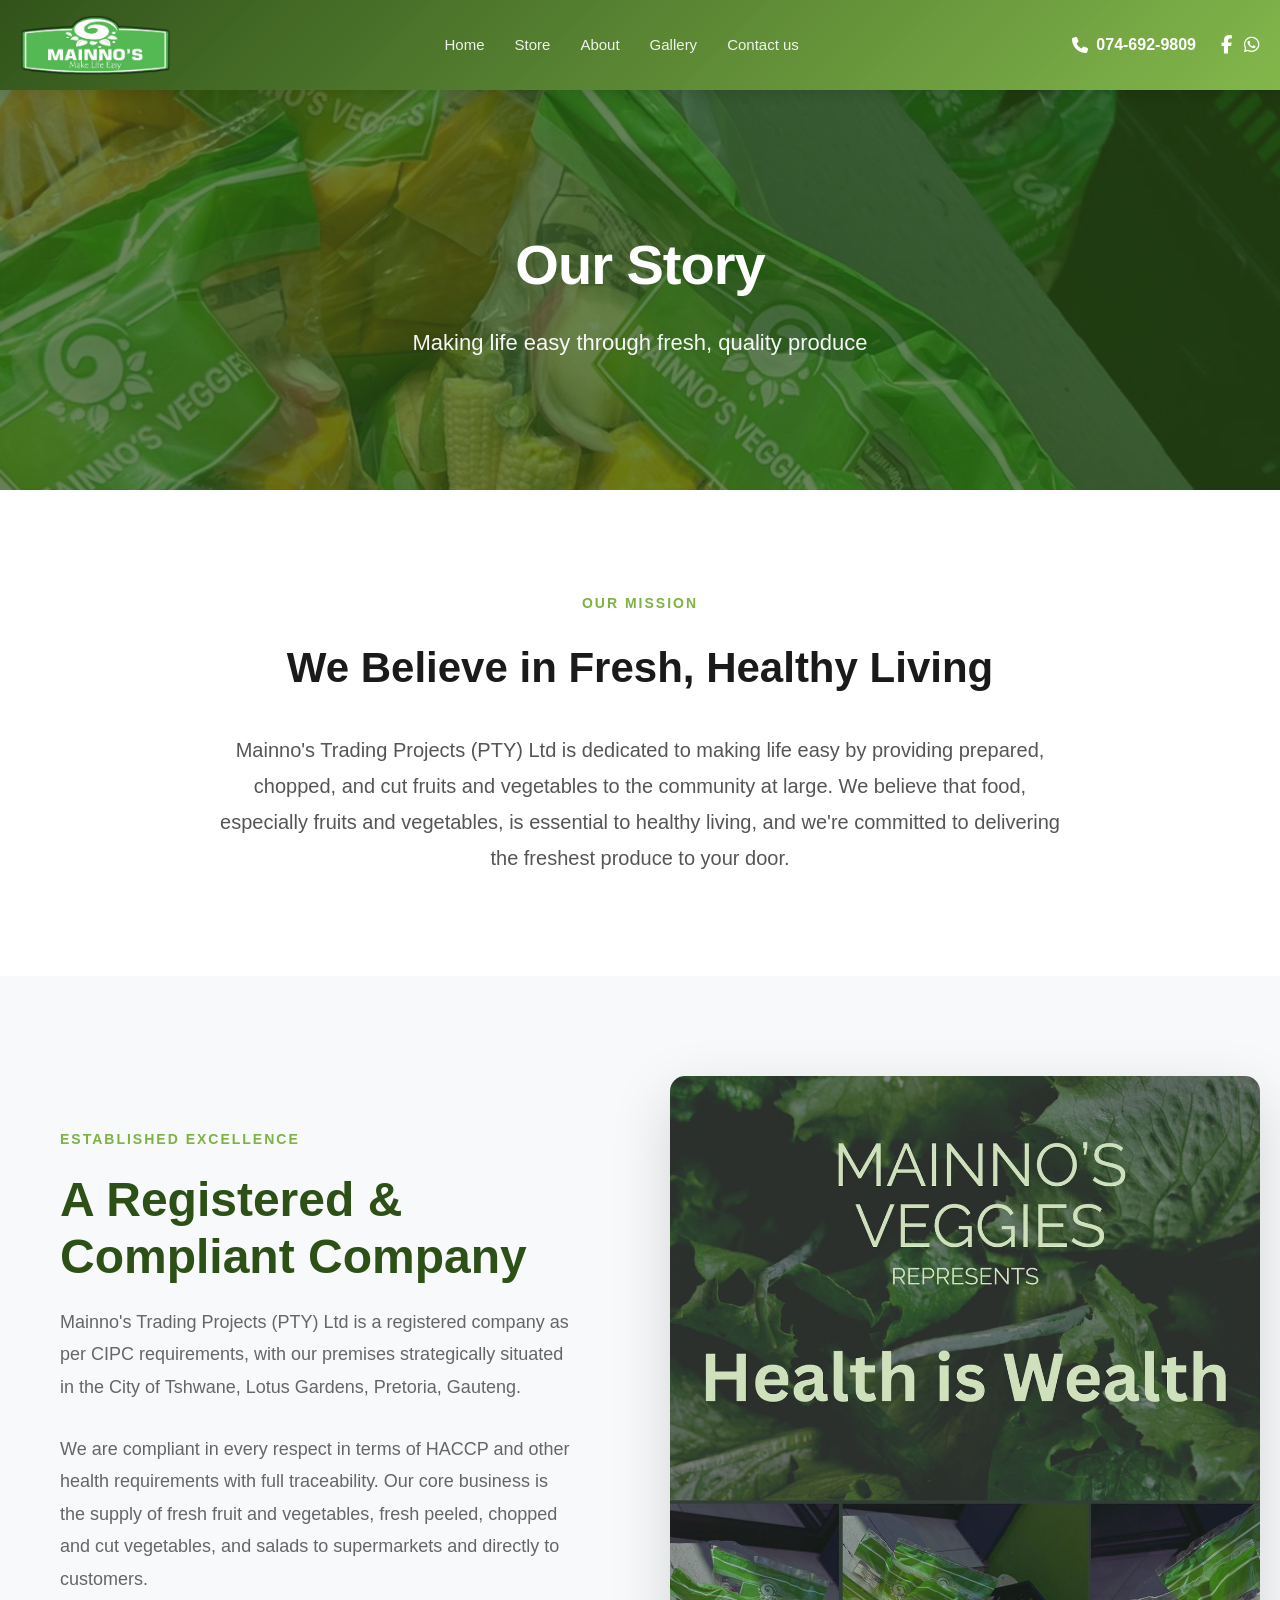
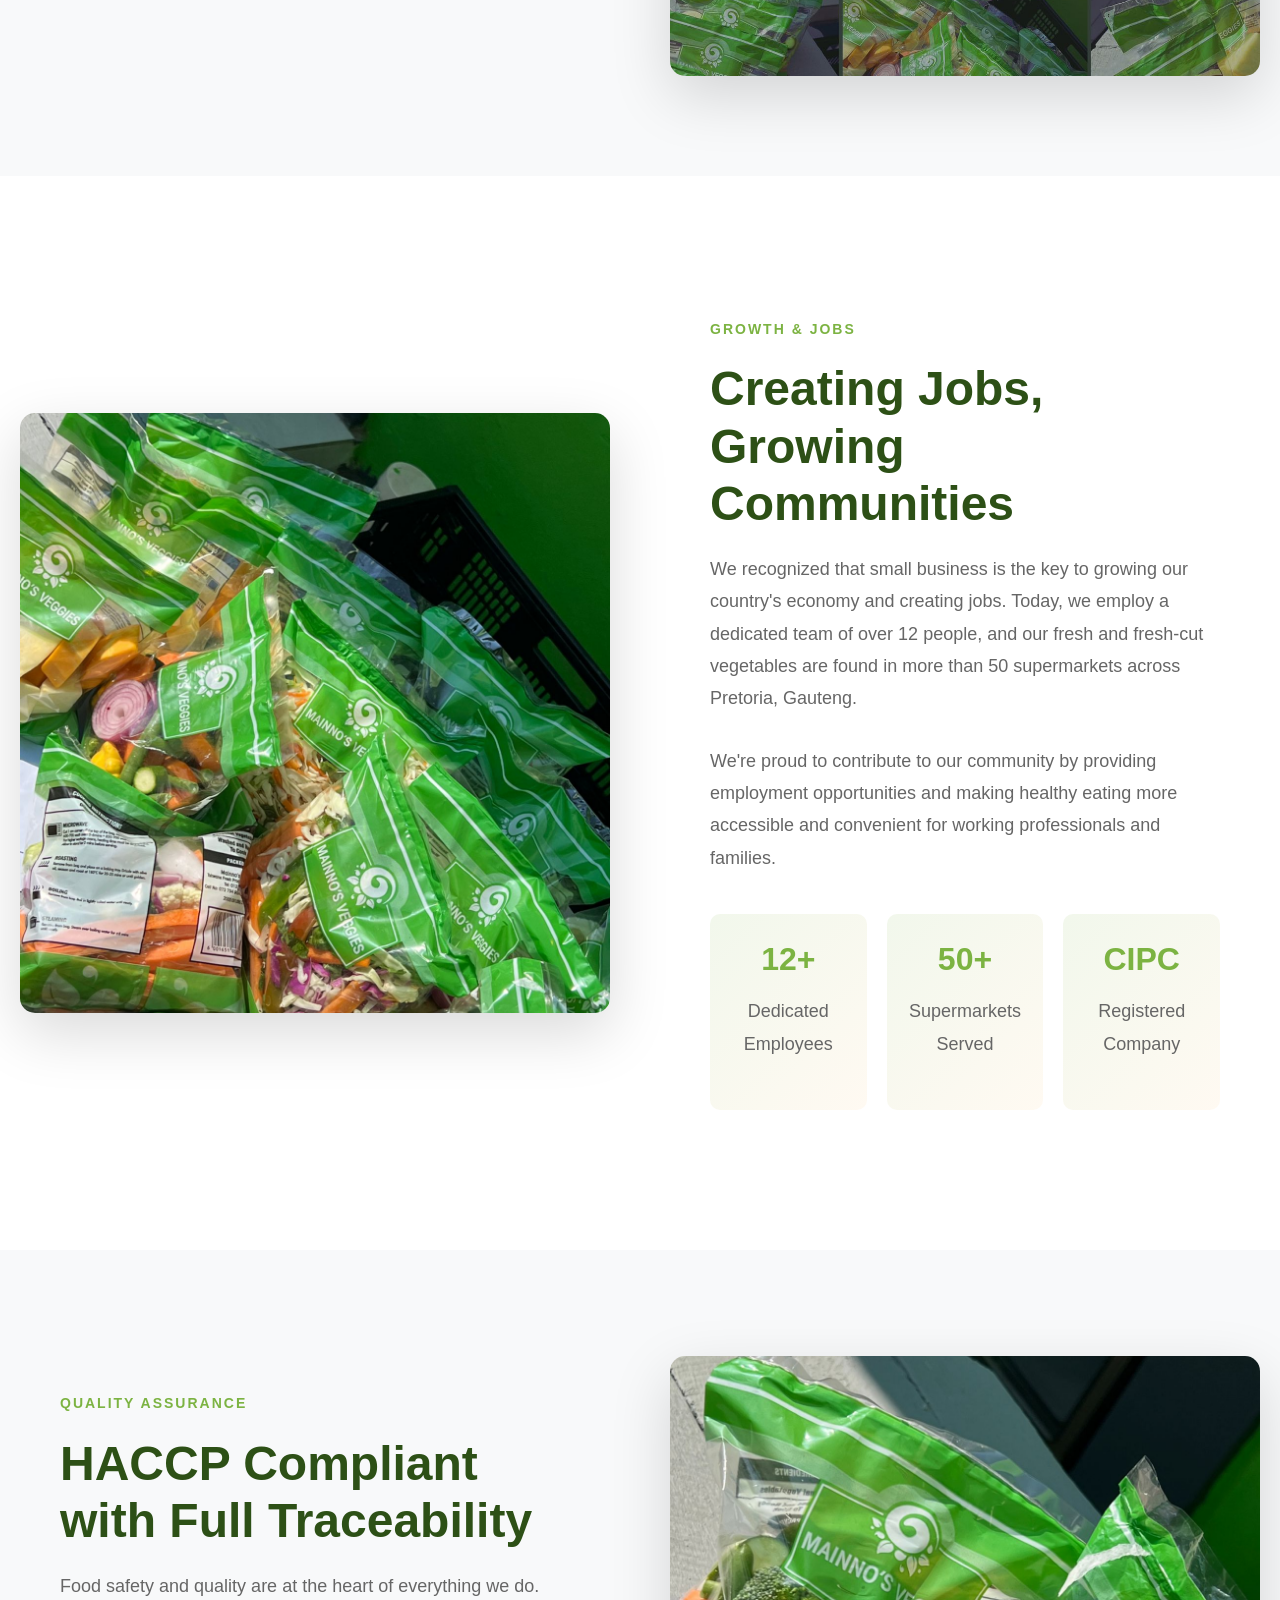
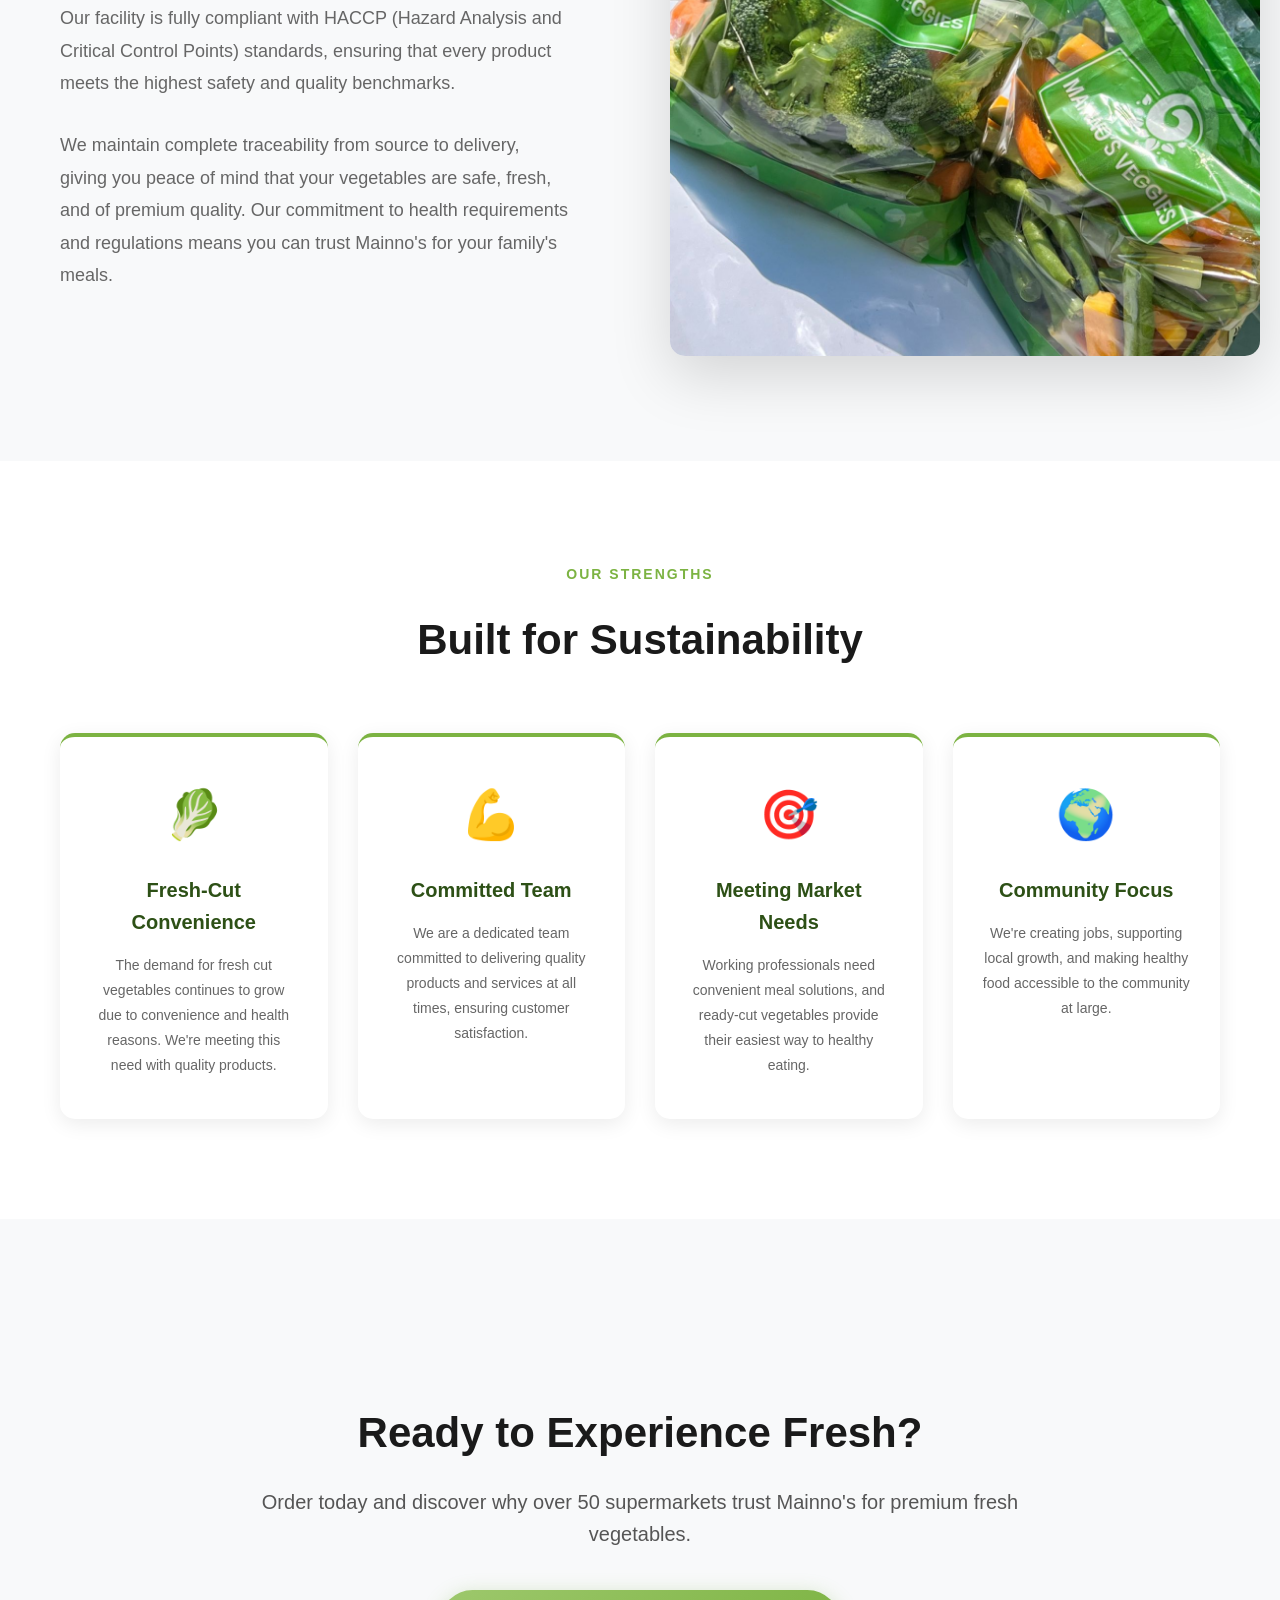
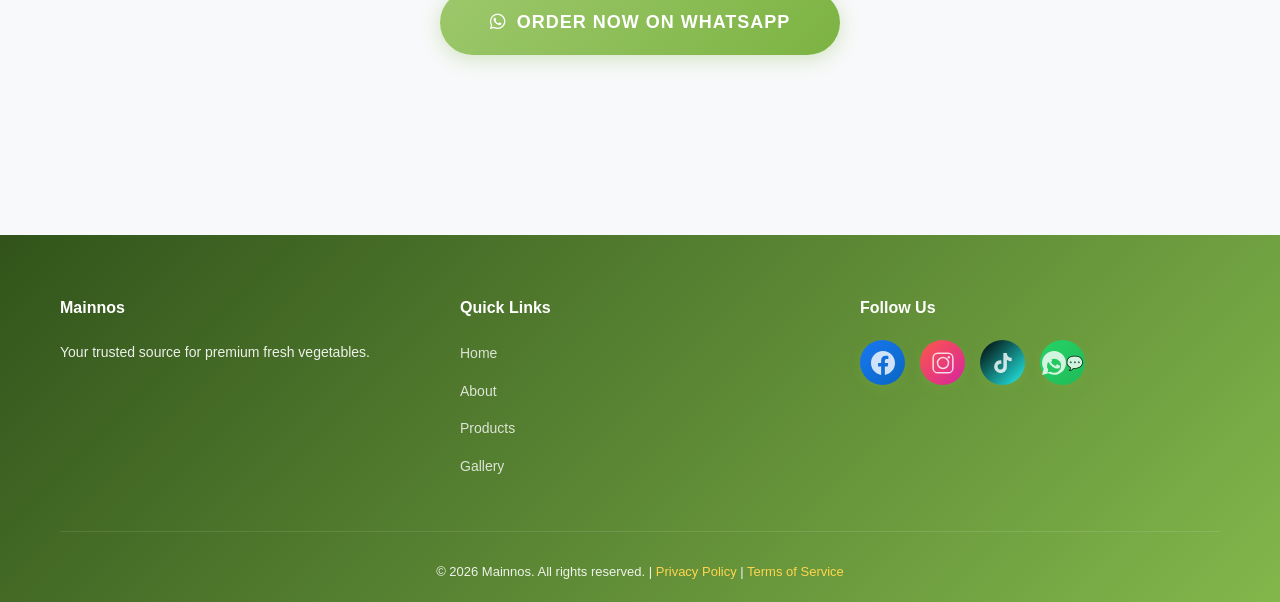
==== about.html @ 35d198d5 "Changes made structure" ====
<!DOCTYPE html>
<html lang="en">
<head>
    <meta charset="UTF-8">
    <meta name="viewport" content="width=device-width, initial-scale=1.0">
    <title>About Us - Mainnos</title>
    <link rel="stylesheet" href="https://cdnjs.cloudflare.com/ajax/libs/font-awesome/6.5.1/css/all.min.css" integrity="sha512-DTOQO9RWCH3H0DmF6vnEb3nrFvNY9x2gF0QAsSxZJzDaRXll3PJLAkzLFtXohg2TN5T07z5BvIQnQTTQwccA==" crossorigin="anonymous" referrerpolicy="no-referrer" />
    <link rel="stylesheet" href="css/styles.css">
</head>
<body>
    <!-- Navigation -->
    <nav class="navbar">
        <div class="nav-container">
            <div class="logo">
                <img src="Images/logo.png" alt="Mainnos Logo" class="logo-img">
            </div>
            <ul class="nav-links">
                <li><a href="index.html">Home</a></li>
                <li><a href="products.html">Store</a></li>
                <li><a href="about.html" class="active">About</a></li>
                <li><a href="gallery.html">Gallery</a></li>
                <li><a href="index.html#contact">Contact us</a></li>
            </ul>
            <div class="nav-right">
                <a href="tel:+27676912886" class="nav-phone"><i class="fas fa-phone"></i> 074-692-9809</a>
                <div class="nav-social">
                    <a href="https://www.facebook.com/share/1B1vnDeU1z/?mibextid=wwXIfr" target="_blank" class="nav-social-icon"><i class="fab fa-facebook-f"></i></a>
                    <a href="https://wa.me/27676912886" target="_blank" class="nav-social-icon"><i class="fab fa-whatsapp"></i></a>
                </div>
            </div>
            <div class="hamburger">
                <span></span>
                <span></span>
                <span></span>
            </div>
        </div>
    </nav>

    <!-- Page Hero -->
    <section class="page-hero" style="background-image: url('Images/Mixed Vegetables.jpeg');">
        <div class="page-hero-content">
            <h1>Our Story</h1>
            <p class="page-hero-subtitle">Making life easy through fresh, quality produce</p>
        </div>
    </section>

    <!-- Our Mission -->
    <section class="content-section">
        <div class="container" style="max-width: 900px; text-align: center;">
            <span class="content-label">OUR MISSION</span>
            <h2 style="font-size: 42px; margin-bottom: 30px;">We Believe in Fresh, Healthy Living</h2>
            <p style="font-size: 20px; line-height: 1.8; color: #555;">Mainno's Trading Projects (PTY) Ltd is dedicated to making life easy by providing prepared, chopped, and cut fruits and vegetables to the community at large. We believe that food, especially fruits and vegetables, is essential to healthy living, and we're committed to delivering the freshest produce to your door.</p>
        </div>
    </section>

    <!-- Company Background -->
    <section class="content-section alt-bg">
        <div class="content-section-split">
            <div class="content-text">
                <span class="content-label">ESTABLISHED EXCELLENCE</span>
                <h2>A Registered & Compliant Company</h2>
                <p>Mainno's Trading Projects (PTY) Ltd is a registered company as per CIPC requirements, with our premises strategically situated in the City of Tshwane, Lotus Gardens, Pretoria, Gauteng.</p>
                <p>We are compliant in every respect in terms of HACCP and other health requirements with full traceability. Our core business is the supply of fresh fruit and vegetables, fresh peeled, chopped and cut vegetables, and salads to supermarkets and directly to customers.</p>
            </div>
            <div class="content-image">
                <img src="Images/Hero .jpeg" alt="Mainnos Facility" />
            </div>
        </div>
    </section>

    <!-- Our Growth -->
    <section class="content-section">
        <div class="content-section-split reverse">
            <div class="content-text">
                <span class="content-label">GROWTH & JOBS</span>
                <h2>Creating Jobs, Growing Communities</h2>
                <p>We recognized that small business is the key to growing our country's economy and creating jobs. Today, we employ a dedicated team of over 12 people, and our fresh and fresh-cut vegetables are found in more than 50 supermarkets across Pretoria, Gauteng.</p>
                <p>We're proud to contribute to our community by providing employment opportunities and making healthy eating more accessible and convenient for working professionals and families.</p>
                <div class="about-stats" style="display: grid; grid-template-columns: repeat(3, 1fr); gap: 20px; margin-top: 40px;">
                    <div class="stat">
                        <h4>12+</h4>
                        <p>Dedicated Employees</p>
                    </div>
                    <div class="stat">
                        <h4>50+</h4>
                        <p>Supermarkets Served</p>
                    </div>
                    <div class="stat">
                        <h4>CIPC</h4>
                        <p>Registered Company</p>
                    </div>
                </div>
            </div>
            <div class="content-image">
                <img src="Images/Mainno's Veggies.jpeg" alt="Mainnos Team" />
            </div>
        </div>
    </section>

    <!-- Quality & Traceability -->
    <section class="content-section alt-bg">
        <div class="content-section-split">
            <div class="content-text">
                <span class="content-label">QUALITY ASSURANCE</span>
                <h2>HACCP Compliant with Full Traceability</h2>
                <p>Food safety and quality are at the heart of everything we do. Our facility is fully compliant with HACCP (Hazard Analysis and Critical Control Points) standards, ensuring that every product meets the highest safety and quality benchmarks.</p>
                <p>We maintain complete traceability from source to delivery, giving you peace of mind that your vegetables are safe, fresh, and of premium quality. Our commitment to health requirements and regulations means you can trust Mainno's for your family's meals.</p>
            </div>
            <div class="content-image">
                <img src="Images/Fresh Veg.jpeg" alt="Quality Control" />
            </div>
        </div>
    </section>

    <!-- Sustainability & Strengths -->
    <section class="content-section">
        <div class="container" style="max-width: 1200px;">
            <div style="text-align: center; margin-bottom: 60px;">
                <span class="content-label">OUR STRENGTHS</span>
                <h2 style="font-size: 42px;">Built for Sustainability</h2>
            </div>
            <div class="features-grid">
                <div class="feature-card">
                    <div class="feature-icon">🥬</div>
                    <h3>Fresh-Cut Convenience</h3>
                    <p>The demand for fresh cut vegetables continues to grow due to convenience and health reasons. We're meeting this need with quality products.</p>
                </div>
                <div class="feature-card">
                    <div class="feature-icon">💪</div>
                    <h3>Committed Team</h3>
                    <p>We are a dedicated team committed to delivering quality products and services at all times, ensuring customer satisfaction.</p>
                </div>
                <div class="feature-card">
                    <div class="feature-icon">🎯</div>
                    <h3>Meeting Market Needs</h3>
                    <p>Working professionals need convenient meal solutions, and ready-cut vegetables provide their easiest way to healthy eating.</p>
                </div>
                <div class="feature-card">
                    <div class="feature-icon">🌍</div>
                    <h3>Community Focus</h3>
                    <p>We're creating jobs, supporting local growth, and making healthy food accessible to the community at large.</p>
                </div>
            </div>
        </div>
    </section>

    <!-- Call to Action -->
    <section class="content-section alt-bg">
        <div class="container" style="max-width: 800px; text-align: center; padding: 80px 20px;">
            <h2 style="font-size: 42px; margin-bottom: 20px;">Ready to Experience Fresh?</h2>
            <p style="font-size: 20px; color: #555; margin-bottom: 40px;">Order today and discover why over 50 supermarkets trust Mainno's for premium fresh vegetables.</p>
            <a href="https://wa.me/27676912886?text=Hi%20Mainnos%2C%20I%20would%20like%20to%20place%20an%20order." target="_blank" class="content-cta" style="font-size: 18px; padding: 18px 50px;">
                <i class="fab fa-whatsapp"></i> Order Now on WhatsApp
            </a>
        </div>
    </section>

    <!-- Footer -->
    <footer class="footer">
        <div class="container">
            <div class="footer-content">
                <div class="footer-section">
                    <h4>Mainnos</h4>
                    <p>Your trusted source for premium fresh vegetables.</p>
                </div>
                <div class="footer-section">
                    <h4>Quick Links</h4>
                    <ul>
                        <li><a href="index.html">Home</a></li>
                        <li><a href="about.html">About</a></li>
                        <li><a href="products.html">Products</a></li>
                        <li><a href="gallery.html">Gallery</a></li>
                    </ul>
                </div>
                <div class="footer-section">
                    <h4>Follow Us</h4>
                    <div class="social-links">
                        <a href="https://www.facebook.com/share/1B1vnDeU1z/?mibextid=wwXIfr" target="_blank" class="social-icon facebook-icon" title="Facebook">
                            <svg viewBox="0 0 24 24" fill="currentColor" xmlns="http://www.w3.org/2000/svg">
                                <path d="M24 12.073c0-6.627-5.373-12-12-12s-12 5.373-12 12c0 5.99 4.388 10.954 10.125 11.854v-8.385H7.078v-3.47h3.047V9.43c0-3.007 1.792-4.669 4.533-4.669 1.312 0 2.686.235 2.686.235v2.953H15.83c-1.491 0-1.956.925-1.956 1.874v2.25h3.328l-.532 3.47h-2.796v8.385C19.612 23.027 24 18.062 24 12.073z"/>
                            </svg>
                        </a>
                        <a href="https://www.instagram.com/mainnosveg?igsh=MXU0N2Q3aWkzaGhnNQ%3D%3D&utm_source=qr" target="_blank" class="social-icon instagram-icon" title="Instagram">
                            <svg viewBox="0 0 24 24" fill="currentColor" xmlns="http://www.w3.org/2000/svg">
                                <rect x="2.15" y="2.15" width="19.7" height="19.7" rx="4.7" ry="4.7" fill="none" stroke="currentColor" stroke-width="1.5"/>
                                <circle cx="12" cy="12" r="5.5" fill="none" stroke="currentColor" stroke-width="1.5"/>
                                <circle cx="17.8" cy="6.2" r="1.2" fill="currentColor"/>
                            </svg>
                        </a>
                        <a href="https://www.tiktok.com/@mainnosveggies?_r=1&_t=ZS-94Lwct6PF6W" target="_blank" class="social-icon tiktok-icon" title="TikTok">
                            <svg viewBox="0 0 24 24" fill="currentColor" xmlns="http://www.w3.org/2000/svg">
                                <path d="M19.59 6.69a4.83 4.83 0 0 1-3.77-4.25V2h-3.45v13.67a2.89 2.89 0 0 1-5.2 1.74 2.89 2.89 0 0 1 2.31-4.64 2.93 2.93 0 0 1 .88.13V9.4a6.84 6.84 0 0 0-1-.05A6.33 6.33 0 0 0 5 20.1a6.34 6.34 0 0 0 10.86-4.43v-7a8.16 8.16 0 0 0 4.77 1.52v-3.4a4.85 4.85 0 0 1-1-.1z"/>
                            </svg>
                        </a>
                        <a href="https://wa.me/27676912886" target="_blank" class="social-icon whatsapp-icon" title="WhatsApp">
                            <svg viewBox="0 0 24 24" fill="currentColor" xmlns="http://www.w3.org/2000/svg">
                                <path d="M17.472 14.382c-.297-.149-1.758-.867-2.03-.967-.273-.099-.471-.148-.67.15-.197.297-.767.966-.94 1.164-.173.199-.347.223-.644.075-.297-.15-1.255-.463-2.39-1.475-.883-.788-1.48-1.761-1.653-2.059-.173-.297-.018-.458.13-.606.134-.133.298-.347.446-.52.149-.174.198-.298.298-.497.099-.198.05-.371-.025-.52-.075-.149-.669-1.612-.916-2.207-.242-.579-.487-.5-.67-.51-.173-.008-.371-.01-.57-.01-.198 0-.52.074-.792.372-.272.297-1.04 1.016-1.04 2.479 0 1.462 1.065 2.875 1.213 3.074.149.198 2.096 3.2 5.076 4.487.709.306 1.262.489 1.694.625.712.227 1.36.195 1.871.118.571-.085 1.758-.719 2.006-1.413.248-.694.248-1.289.173-1.413-.074-.124-.272-.198-.57-.347m-5.421 7.403h-.004a7.03 7.03 0 0 1-3.582-.978l-.257-.153-2.654.694.708-2.588-.168-.267a7.033 7.033 0 1 1 5.957 3.293M20.52 3.449C18.24 1.245 15.24 0 12.045 0 5.463 0 .104 5.334.101 11.893c0 2.096.549 4.14 1.595 5.945L0 24l6.335-1.652a12.062 12.062 0 0 0 5.703 1.448h.005c6.58 0 11.94-5.334 11.943-11.893 0-3.176-1.238-6.165-3.466-8.454"/>
                            </svg>
                        </a>
                    </div>
                </div>
            </div>
            <div class="footer-bottom">
                <p>&copy; 2026 Mainnos. All rights reserved. | <a href="#">Privacy Policy</a> | <a href="#">Terms of Service</a></p>
            </div>
        </div>
    </footer>

    <script src="js/script.js"></script>
</body>
</html>
---- css/styles.css ----
/* ==================== General Styles ==================== */
* {
    margin: 0;
    padding: 0;
    box-sizing: border-box;
}

:root {
    --primary-color: #2d5016;
    --secondary-color: #7cb342;
    --accent-color: #ff9800;
    --light-bg: #f5f9f0;
    --dark-text: #1a1a1a;
    --light-text: #666;
    --border-color: #e0e0e0;
    --success-color: #4caf50;
    --transition: all 0.3s ease;
}

html {
    scroll-behavior: smooth;
    -webkit-text-size-adjust: 100%;
    -ms-text-size-adjust: 100%;
}

/* Improve scrolling performance on mobile */
* {
    -webkit-overflow-scrolling: touch;
}

body {
    font-family: 'Segoe UI', Tahoma, Geneva, Verdana, sans-serif;
    color: var(--dark-text);
    line-height: 1.6;
    background-color: #ffffff;
    overflow-x: hidden;
    -webkit-font-smoothing: antialiased;
    -moz-osx-font-smoothing: grayscale;
}

/* Better touch targets for mobile */
a, button, input, select, textarea {
    -webkit-tap-highlight-color: rgba(124, 179, 66, 0.2);
}

/* Ensure images are responsive */
img {
    max-width: 100%;
    height: auto;
    display: block;
}

/* Prevent horizontal scroll on mobile */
html, body {
    max-width: 100%;
    overflow-x: hidden;
}

.container {
    max-width: 1200px;
    margin: 0 auto;
    padding: 0 20px;
}

/* ==================== Navigation ==================== */
.navbar {
    background: linear-gradient(135deg, rgba(45, 80, 22, 0.98) 0%, rgba(124, 179, 66, 0.95) 100%);
    padding: 15px 0;
    position: sticky;
    top: 0;
    z-index: 1000;
    box-shadow: 0 4px 12px rgba(0, 0, 0, 0.1);
    -webkit-backdrop-filter: blur(10px);
    backdrop-filter: blur(10px);
}

@media (max-width: 768px) {
    .navbar {
        padding: 10px 0;
    }
}

.nav-container {
    max-width: 1400px;
    margin: 0 auto;
    padding: 0 20px;
    display: flex;
    justify-content: space-between;
    align-items: center;
}

.nav-right {
    display: flex;
    align-items: center;
    gap: 25px;
}

.nav-phone {
    color: white;
    text-decoration: none;
    font-size: 16px;
    font-weight: 600;
    display: flex;
    align-items: center;
    gap: 8px;
    transition: var(--transition);
}

.nav-phone:hover {
    color: #ffd54f;
}

.nav-social {
    display: flex;
    gap: 12px;
}

.nav-social-icon {
    color: white;
    font-size: 18px;
    transition: var(--transition);
    text-decoration: none;
}

.nav-social-icon:hover {
    color: #ffd54f;
    transform: translateY(-2px);
}

.logo {
    display: flex;
    flex-direction: column;
    align-items: flex-start;
}

.logo-img {
    height: 60px;
    width: auto;
    object-fit: contain;
    transition: var(--transition);
}

.logo-img:hover {
    transform: scale(1.05);
}

.logo h1 {
    color: #ffffff;
    font-size: 28px;
    font-weight: 700;
    letter-spacing: -1px;
}

.tagline {
    color: rgba(255, 255, 255, 0.9);
    font-size: 12px;
    font-weight: 500;
    letter-spacing: 1px;
    margin-top: 2px;
}

.nav-links {
    display: flex;
    list-style: none;
    gap: 30px;
    align-items: center;
}

.nav-links a {
    color: rgba(255, 255, 255, 0.9);
    text-decoration: none;
    font-weight: 500;
    font-size: 15px;
    position: relative;
    transition: var(--transition);
}

.nav-links a::after {
    content: '';
    position: absolute;
    width: 0;
    height: 2px;
    bottom: -5px;
    left: 0;
    background-color: #ffd54f;
    transition: var(--transition);
}

.nav-links a:hover::after,
.nav-links a.active::after {
    width: 100%;
}

.nav-links a:hover {
    color: #ffffff;
}

.hamburger {
    display: none;
    flex-direction: column;
    cursor: pointer;
}

.hamburger span {
    width: 25px;
    height: 3px;
    background-color: white;
    margin: 5px 0;
    transition: var(--transition);
    border-radius: 2px;
}

/* Hamburger active states */
.hamburger.active span:nth-child(1) {
    transform: rotate(-45deg) translate(-5px, 6px);
}

.hamburger.active span:nth-child(2) {
    opacity: 0;
}

.hamburger.active span:nth-child(3) {
    transform: rotate(45deg) translate(-5px, -6px);
}

/* ==================== Hero Section ==================== */
.hero {
    min-height: 700px;
    background-size: cover !important;
    background-position: center !important;
    background-repeat: no-repeat !important;
    background-attachment: scroll;
    display: flex;
    align-items: center;
    justify-content: center;
    position: relative;
    overflow: hidden;
    color: white;
    text-align: center;
    width: 100%;
}

.hero::before {
    content: '';
    position: absolute;
    top: 0;
    left: 0;
    right: 0;
    bottom: 0;
    background: rgba(0, 0, 0, 0.55);
    z-index: 1;
}

.hero-background {
    display: none;
}

.hero-content {
    position: relative;
    z-index: 2;
    max-width: 900px;
    display: flex;
    flex-direction: column;
    gap: 20px;
    animation: fadeInDown 0.8s ease-out;
    align-items: center;
}

.hero-logo {
    width: 150px;
    height: 150px;
    border-radius: 50%;
    background: white;
    display: flex;
    align-items: center;
    justify-content: center;
    padding: 15px;
    margin-bottom: 20px;
    box-shadow: 0 8px 30px rgba(0, 0, 0, 0.3);
}

.hero-logo-img {
    width: 100%;
    height: auto;
    object-fit: contain;
}

.hero h1 {
    font-size: 64px;
    font-weight: 900;
    letter-spacing: -1px;
    line-height: 1.1;
    margin: 0;
    text-shadow: 2px 2px 8px rgba(0, 0, 0, 0.5);
}

.hero-subtitle {
    font-size: 24px;
    font-weight: 400;
    line-height: 1.4;
    margin: 10px 0;
    opacity: 1;
    text-shadow: 1px 1px 4px rgba(0, 0, 0, 0.5);
}

.hero-features {
    font-size: 20px;
    font-weight: 600;
    letter-spacing: 2px;
    margin: 5px 0 20px;
    opacity: 1;
    text-shadow: 1px 1px 4px rgba(0, 0, 0, 0.5);
}

.hero p {
    font-size: 20px;
    opacity: 0.95;
    font-weight: 300;
}

.hero-arrow {
    margin-top: 40px;
    font-size: 32px;
    animation: bounce 2s infinite;
}

@keyframes bounce {
    0%, 20%, 50%, 80%, 100% {
        transform: translateY(0);
    }
    40% {
        transform: translateY(-10px);
    }
    60% {
        transform: translateY(-5px);
    }
}

/* ==================== Page Hero (for internal pages) ==================== */
.page-hero {
    min-height: 400px;
    background-size: cover !important;
    background-position: center !important;
    background-repeat: no-repeat !important;
    display: flex;
    align-items: center;
    justify-content: center;
    position: relative;
    overflow: hidden;
    color: white;
    text-align: center;
}

.page-hero::before {
    content: '';
    position: absolute;
    top: 0;
    left: 0;
    right: 0;
    bottom: 0;
    background: rgba(45, 80, 22, 0.7);
    z-index: 1;
}

.page-hero-content {
    position: relative;
    z-index: 2;
    max-width: 800px;
    padding: 0 20px;
    animation: fadeInDown 0.8s ease-out;
}

.page-hero h1 {
    font-size: 56px;
    font-weight: 900;
    margin: 0 0 15px 0;
    letter-spacing: -1px;
}

.page-hero-subtitle {
    font-size: 22px;
    font-weight: 300;
    opacity: 0.95;
}

@media (max-width: 768px) {
    .page-hero {
        min-height: 300px;
    }

    .page-hero h1 {
        font-size: 36px;
    }

    .page-hero-subtitle {
        font-size: 18px;
    }
}

.cta-buttons {
    display: flex;
    gap: 20px;
    justify-content: center;
    flex-wrap: wrap;
}

.btn-order {
    background: linear-gradient(135deg, #9dc86c 0%, #7cb342 100%);
    color: white;
    font-size: 18px;
    padding: 16px 50px;
    text-transform: uppercase;
    font-weight: 700;
    letter-spacing: 1px;
}

/* ==================== Buttons ==================== */
.btn {
    padding: 14px 32px;
    border: none;
    border-radius: 50px;
    font-size: 15px;
    font-weight: 600;
    cursor: pointer;
    text-decoration: none;
    transition: var(--transition);
    display: inline-block;
    position: relative;
    overflow: hidden;
    min-height: 44px;
    display: inline-flex;
    align-items: center;
    justify-content: center;
    -webkit-user-select: none;
    user-select: none;
}

/* Touch feedback for buttons */
.btn:active {
    transform: scale(0.98);
}

.btn::before {
    content: '';
    position: absolute;
    top: 0;
    left: -100%;
    width: 100%;
    height: 100%;
    background: rgba(255, 255, 255, 0.2);
    transition: var(--transition);
    z-index: -1;
}

.btn:hover::before {
    left: 100%;
}

.btn-primary {
    background: linear-gradient(135deg, var(--secondary-color) 0%, #7cb342 100%);
    color: white;
    box-shadow: 0 4px 15px rgba(124, 179, 66, 0.4);
}

.btn-primary:hover {
    transform: translateY(-2px);
    box-shadow: 0 6px 20px rgba(124, 179, 66, 0.5);
}

.btn-secondary {
    background: transparent;
    color: white;
    border: 2px solid white;
}

.btn-secondary:hover {
    background: white;
    color: var(--primary-color);
}

.btn-small {
    padding: 8px 16px;
    font-size: 13px;
    background: var(--secondary-color);
    color: white;
    border: none;
    border-radius: 25px;
    cursor: pointer;
    transition: var(--transition);
}

.btn-small:hover {
    background: var(--primary-color);
    transform: translateY(-2px);
}

.whatsapp-btn {
    background: #25D366 !important;
    padding: 12px 24px !important;
    font-size: 14px !important;
    margin-top: 15px;
    display: inline-flex;
    align-items: center;
    gap: 8px;
    min-height: 44px;
}

.whatsapp-btn:hover {
    background: #20BA5A !important;
    box-shadow: 0 6px 15px rgba(37, 211, 102, 0.4);
}

.whatsapp-btn i {
    font-size: 18px;
}

/* Mobile WhatsApp button */
@media (max-width: 768px) {
    .whatsapp-btn {
        width: 100%;
        justify-content: center;
        padding: 14px 24px !important;
        font-size: 15px !important;
    }
}

/* ==================== Features Section ==================== */
.features {
    padding: 80px 0;
    background: linear-gradient(180deg, #f5f9f0 0%, #ffffff 100%);
}

.features h2 {
    text-align: center;
    font-size: 42px;
    margin-bottom: 60px;
    color: var(--primary-color);
    position: relative;
    padding-bottom: 20px;
}

.features h2::after {
    content: '';
    position: absolute;
    width: 60px;
    height: 4px;
    background: linear-gradient(90deg, var(--secondary-color), var(--accent-color));
    bottom: 0;
    left: 50%;
    transform: translateX(-50%);
    border-radius: 2px;
}

.features-grid {
    display: grid;
    grid-template-columns: repeat(auto-fit, minmax(250px, 1fr));
    gap: 30px;
    margin-top: 40px;
}

.feature-card {
    background: white;
    padding: 40px 30px;
    border-radius: 15px;
    text-align: center;
    box-shadow: 0 5px 20px rgba(0, 0, 0, 0.08);
    transition: var(--transition);
    border-top: 4px solid var(--secondary-color);
}

.feature-card:hover {
    transform: translateY(-10px);
    box-shadow: 0 15px 40px rgba(0, 0, 0, 0.15);
}

.feature-icon {
    font-size: 48px;
    margin-bottom: 20px;
    display: block;
}

.feature-card h3 {
    font-size: 20px;
    margin-bottom: 15px;
    color: var(--primary-color);
}

.feature-card p {
    color: var(--light-text);
    font-size: 14px;
    line-height: 1.8;
}

/* ==================== About Section ==================== */
.about {
    padding: 100px 0;
    background: white;
}

.about h2 {
    font-size: 42px;
    color: var(--primary-color);
    margin-bottom: 40px;
    position: relative;
    padding-bottom: 15px;
}

.about h2::after {
    content: '';
    position: absolute;
    width: 50px;
    height: 4px;
    background: var(--secondary-color);
    bottom: 0;
    left: 0;
    border-radius: 2px;
}

.about-content {
    display: grid;
    grid-template-columns: 1fr 1fr;
    gap: 60px;
    align-items: start;
}

.about-text h3 {
    font-size: 22px;
    color: var(--primary-color);
    margin-top: 25px;
    margin-bottom: 15px;
    font-weight: 700;
}

.about-text h3:first-child {
    margin-top: 0;
}

.about-text p {
    color: var(--light-text);
    font-size: 15px;
    line-height: 1.8;
    margin-bottom: 20px;
}

.about-features {
    list-style: none;
    margin: 20px 0 30px 0;
    padding: 0;
}

.about-features li {
    color: var(--primary-color);
    font-size: 16px;
    line-height: 2;
    font-weight: 500;
}

.about-stats {
    display: grid;
    grid-template-columns: repeat(3, 1fr);
    gap: 30px;
    margin-top: 40px;
}

.stat {
    text-align: center;
    padding: 20px;
    background: linear-gradient(135deg, rgba(124, 179, 66, 0.1) 0%, rgba(255, 152, 0, 0.05) 100%);
    border-radius: 10px;
    transition: var(--transition);
}

.stat:hover {
    background: linear-gradient(135deg, rgba(124, 179, 66, 0.15) 0%, rgba(255, 152, 0, 0.1) 100%);
}

.stat h4 {
    font-size: 32px;
    color: var(--secondary-color);
    margin-bottom: 10px;
}

.stat p {
    color: var(--light-text);
    font-size: 14px;
}

.about-image {
    display: flex;
    justify-content: center;
    align-items: center;
    position: relative;
}

.about-img {
    width: 100%;
    height: auto;
    object-fit: cover;
    border-radius: 20px;
    box-shadow: 0 10px 40px rgba(0, 0, 0, 0.1);
    transition: var(--transition);
}

/* ==================== Promo Section ==================== */
.promo-section {
    padding: 100px 0;
    background: linear-gradient(135deg, rgba(245, 249, 240, 0.5) 0%, #ffffff 100%);
}

.promo-content {
    display: grid;
    grid-template-columns: 1fr 1fr;
    gap: 60px;
    align-items: center;
}

.promo-text h2 {
    font-size: 48px;
    color: var(--primary-color);
    margin-bottom: 20px;
    line-height: 1.2;
}

.promo-text p {
    font-size: 16px;
    color: var(--light-text);
    line-height: 1.8;
    margin-bottom: 30px;
}

.promo-phone {
    font-size: 18px;
    color: var(--primary-color);
    font-weight: 600;
    margin-top: 20px !important;
}

.whatsapp-order {
    display: inline-flex;
    align-items: center;
    gap: 10px;
    padding: 15px 40px;
    font-size: 16px;
    font-weight: 600;
    min-height: 50px;
}

.whatsapp-order i {
    font-size: 20px;
}

/* Mobile WhatsApp order button */
@media (max-width: 768px) {
    .whatsapp-order {
        width: 100%;
        justify-content: center;
        padding: 14px 30px;
        font-size: 15px;
    }
}

.promo-image {
    display: flex;
    justify-content: center;
    align-items: center;
}

.promo-img {
    width: 100%;
    height: auto;
    object-fit: cover;
    border-radius: 20px;
    box-shadow: 0 15px 50px rgba(0, 0, 0, 0.15);
    transition: var(--transition);
}

.promo-img:hover {
    transform: scale(1.05);
    box-shadow: 0 20px 60px rgba(0, 0, 0, 0.2);
}

/* ==================== Featured Section ==================== */
.featured {
    padding: 80px 0;
    background: linear-gradient(180deg, rgba(124, 179, 66, 0.08) 0%, #ffffff 100%);
}

.featured h2 {
    text-align: center;
    font-size: 42px;
    margin-bottom: 60px;
    color: var(--primary-color);
    position: relative;
    padding-bottom: 20px;
}

.featured h2::after {
    content: '';
    position: absolute;
    width: 60px;
    height: 4px;
    background: linear-gradient(90deg, var(--secondary-color), var(--accent-color));
    bottom: 0;
    left: 50%;
    transform: translateX(-50%);
    border-radius: 2px;
}

/* Mobile Featured Grid (shown on mobile only) */
.featured-mobile-grid {
    display: none;
    visibility: hidden;
}

@media (max-width: 768px) {
    .featured-mobile-grid {
        display: grid;
        visibility: visible;
        grid-template-columns: 1fr;
        gap: 20px;
        margin-bottom: 30px;
        width: 100%;
    }
    
    .featured-mobile-grid .product-card {
        background: white;
        border-radius: 15px;
        overflow: hidden;
        box-shadow: 0 4px 15px rgba(0, 0, 0, 0.08);
        transition: var(--transition);
        width: 100%;
    }
    
    .featured-mobile-grid .product-card:hover {
        transform: translateY(-5px);
        box-shadow: 0 8px 25px rgba(0, 0, 0, 0.12);
    }
    
    .featured-mobile-grid .product-image {
        width: 100%;
        height: 0;
        padding-bottom: 100%;
        background: linear-gradient(135deg, var(--light-bg), rgba(124, 179, 66, 0.15));
        overflow: hidden;
        position: relative;
    }
    
    .featured-mobile-grid .product-img {
        position: absolute;
        top: 0;
        left: 0;
        width: 100%;
        height: 100%;
        object-fit: cover;
        display: block;
    }
    
    .featured-mobile-grid .product-info {
        padding: 20px;
    }
    
    .featured-mobile-grid .category-badge {
        display: inline-block;
        background: linear-gradient(135deg, rgba(124, 179, 66, 0.15), rgba(255, 152, 0, 0.1));
        color: var(--primary-color);
        padding: 5px 12px;
        border-radius: 20px;
        font-size: 12px;
        font-weight: 600;
        margin-bottom: 10px;
    }
    
    .featured-mobile-grid h3 {
        font-size: 18px;
        color: var(--primary-color);
        margin-bottom: 10px;
    }
    
    .featured-mobile-grid .description {
        color: var(--light-text);
        font-size: 14px;
        line-height: 1.6;
        margin-bottom: 15px;
    }
    
    .featured-mobile-grid .view-link {
        color: var(--secondary-color);
        text-decoration: none;
        font-weight: 600;
        font-size: 14px;
        display: inline-block;
        margin-top: 10px;
        transition: var(--transition);
    }
    
    .featured-mobile-grid .view-link:hover {
        color: var(--accent-color);
    }
}

.featured-grid {
    display: none;
}

/* ==================== Carousel Styles ==================== */
.carousel-wrapper {
    position: relative;
    margin-bottom: 50px;
    width: 100%;
    overflow: hidden;
}

@media (max-width: 768px) {
    .carousel-wrapper {
        display: none !important;
        visibility: hidden !important;
    }
    
    .carousel-container,
    .carousel-btn,
    .carousel-indicators {
        display: none !important;
    }
}

.carousel-container {
    display: flex;
    overflow: visible;
    border-radius: 15px;
    background: white;
    width: 100%;
    transition: transform 0.6s ease-in-out;
    will-change: transform;
}

.carousel-slide {
    min-width: 100%;
    flex-shrink: 0;
    display: flex;
    justify-content: center;
    padding: 20px;
    background: white;
    box-sizing: border-box;
}

.carousel-slide .product-card {
    width: 100%;
    max-width: 400px;
    margin: 0 auto;
    padding: 0;
    opacity: 1;
    transition: opacity 0.3s ease-in-out;
}

.carousel-btn {
    position: absolute;
    top: 50%;
    transform: translateY(-50%);
    background: var(--primary-color);
    color: white;
    border: none;
    width: 50px;
    height: 50px;
    border-radius: 50%;
    cursor: pointer;
    display: flex;
    align-items: center;
    justify-content: center;
    font-size: 20px;
    transition: var(--transition);
    z-index: 10;
    box-shadow: 0 4px 15px rgba(0, 0, 0, 0.2);
}

.carousel-btn:hover {
    background: var(--secondary-color);
    transform: translateY(-50%) scale(1.1);
    box-shadow: 0 6px 25px rgba(0, 0, 0, 0.3);
}

.carousel-prev {
    left: 20px;
}

.carousel-next {
    right: 20px;
}

.carousel-indicators {
    display: flex;
    justify-content: center;
    gap: 10px;
    margin-top: 20px;
}

.indicator {
    width: 10px;
    height: 10px;
    border-radius: 50%;
    background: var(--border-color);
    cursor: pointer;
    transition: var(--transition);
}

.indicator.active {
    background: var(--secondary-color);
    width: 30px;
    border-radius: 5px;
}

.product-preview {
    background: white;
    padding: 40px 30px;
    border-radius: 15px;
    text-align: center;
    box-shadow: 0 5px 20px rgba(0, 0, 0, 0.08);
    transition: var(--transition);
    border: 2px solid transparent;
}

.product-preview:hover {
    border-color: var(--secondary-color);
    transform: translateY(-10px);
    box-shadow: 0 15px 40px rgba(0, 0, 0, 0.15);
}

.product-image {
    font-size: 80px;
    margin-bottom: 20px;
    display: flex;
    transition: var(--transition);
    width: 100%;
    aspect-ratio: 1;
    background: linear-gradient(135deg, var(--light-bg), rgba(124, 179, 66, 0.15));
    border-radius: 10px;
    align-items: center;
    justify-content: center;
    overflow: hidden;
    position: relative;
}

.product-image img {
    width: 100%;
    height: 100%;
    object-fit: cover;
    transition: var(--transition);
    display: block;
    transform: translateZ(0);
    backface-visibility: hidden;
}

.product-preview:hover .product-image {
    transform: scale(1.05);
}

.product-preview:hover .product-image img {
    transform: scale(1.1);
}

.product-preview h3 {
    font-size: 22px;
    color: var(--primary-color);
    margin-bottom: 10px;
}

.product-preview p {
    color: var(--light-text);
    font-size: 15px;
    margin-bottom: 20px;
}

.view-link {
    color: var(--secondary-color);
    text-decoration: none;
    font-weight: 600;
    transition: var(--transition);
    display: inline-block;
}

.view-link:hover {
    color: var(--accent-color);
    transform: translateX(5px);
}

.cta-section {
    text-align: center;
    margin-top: 40px;
}

@media (max-width: 768px) {
    .cta-section {
        margin-top: 30px;
    }
    
    .cta-section .btn {
        width: 100%;
        max-width: 300px;
    }
}

/* ==================== Contact Section ==================== */
.contact {
    padding: 100px 0;
    background: linear-gradient(135deg, rgba(45, 80, 22, 0.05) 0%, rgba(124, 179, 66, 0.05) 100%);
}

.contact h2 {
    text-align: center;
    font-size: 42px;
    margin-bottom: 60px;
    color: var(--primary-color);
    position: relative;
    padding-bottom: 20px;
}

.contact h2::after {
    content: '';
    position: absolute;
    width: 60px;
    height: 4px;
    background: linear-gradient(90deg, var(--secondary-color), var(--accent-color));
    bottom: 0;
    left: 50%;
    transform: translateX(-50%);
    border-radius: 2px;
}

.contact-content {
    display: grid;
    grid-template-columns: 1fr 1fr;
    gap: 60px;
}

.contact-info {
    display: grid;
    grid-template-columns: 1fr 1fr;
    gap: 30px;
}

.info-card {
    background: white;
    padding: 30px;
    border-radius: 12px;
    box-shadow: 0 4px 15px rgba(0, 0, 0, 0.08);
    transition: var(--transition);
}

.info-card:hover {
    transform: translateY(-5px);
    box-shadow: 0 8px 25px rgba(0, 0, 0, 0.12);
}

.info-card h3 {
    color: var(--primary-color);
    margin-bottom: 15px;
    font-size: 18px;
    display: flex;
    align-items: center;
}

.info-card p {
    color: var(--light-text);
    font-size: 14px;
    line-height: 1.8;
    margin-bottom: 10px;
}

.contact-form {
    display: flex;
    flex-direction: column;
    gap: 20px;
    background: white;
    padding: 40px;
    border-radius: 15px;
    box-shadow: 0 5px 20px rgba(0, 0, 0, 0.08);
}

.contact-form input,
.contact-form textarea {
    padding: 15px;
    border: 2px solid var(--border-color);
    border-radius: 8px;
    font-size: 14px;
    font-family: inherit;
    transition: var(--transition);
    min-height: 44px;
    width: 100%;
    box-sizing: border-box;
}

.contact-form textarea {
    min-height: 120px;
    resize: vertical;
}

.contact-form input:focus,
.contact-form textarea:focus {
    outline: none;
    border-color: var(--secondary-color);
    background: rgba(124, 179, 66, 0.05);
}

/* Mobile form improvements */
@media (max-width: 768px) {
    .contact-form input,
    .contact-form textarea {
        font-size: 16px;
        padding: 12px;
    }
}

.contact-form button {
    margin-top: 10px;
}

/* ==================== Professional Icons ==================== */
.icon {
    display: inline-flex;
    align-items: center;
    justify-content: center;
    width: 24px;
    height: 24px;
    margin-right: 10px;
    font-size: 20px;
}

.icon-location::before {
    content: '📍';
}

.icon-whatsapp::before {
    content: '💬';
}

.icon-clock::before {
    content: '🕐';
}

/* ==================== Map Styles ==================== */
.map-container {
    margin: 30px 0;
    padding: 20px;
    background: white;
    border-radius: 15px;
    box-shadow: 0 5px 20px rgba(0, 0, 0, 0.08);
    animation: fadeIn 0.3s ease-in;
}

.map-container iframe {
    transition: var(--transition);
    width: 100%;
    max-width: 100%;
    border-radius: 10px;
}

.map-container:hover iframe {
    box-shadow: 0 8px 30px rgba(0, 0, 0, 0.15);
}

/* Mobile map improvements */
@media (max-width: 768px) {
    .map-container {
        margin: 20px 0;
        padding: 15px;
    }
    
    .map-container iframe {
        height: 300px !important;
    }
}

/* ==================== Social Links ==================== */
.social-links {
    display: flex;
    gap: 15px;
    margin-top: 15px;
    flex-wrap: wrap;
}

.social-icon {
    display: inline-flex;
    align-items: center;
    justify-content: center;
    width: 45px;
    height: 45px;
    background: linear-gradient(135deg, var(--secondary-color), var(--accent-color));
    color: white;
    border-radius: 50%;
    text-decoration: none;
    font-weight: 600;
    font-size: 18px;
    transition: var(--transition);
    box-shadow: 0 4px 12px rgba(124, 179, 66, 0.3);
    min-width: 44px;
    min-height: 44px;
}

.social-icon svg {
    width: 24px;
    height: 24px;
    fill: currentColor;
}

.social-icon:hover {
    transform: translateY(-5px) scale(1.1);
    box-shadow: 0 6px 20px rgba(124, 179, 66, 0.4);
}

.social-icon:active {
    transform: translateY(-3px) scale(1.05);
}

.facebook-icon {
    background: linear-gradient(135deg, #1877f2, #0a66c2);
}

.facebook-icon:hover {
    background: linear-gradient(135deg, #0a66c2, #1877f2);
    box-shadow: 0 6px 20px rgba(24, 119, 242, 0.4);
}

.instagram-icon {
    background: linear-gradient(135deg, #fd5949, #d6249f);
}

.instagram-icon:hover {
    background: linear-gradient(135deg, #d6249f, #fd5949);
    box-shadow: 0 6px 20px rgba(253, 89, 73, 0.4);
}

.tiktok-icon {
    background: linear-gradient(135deg, #000000, #25f4ee);
}

.tiktok-icon:hover {
    background: linear-gradient(135deg, #25f4ee, #000000);
    box-shadow: 0 6px 20px rgba(0, 0, 0, 0.4);
}

.whatsapp-icon {
    background: linear-gradient(135deg, #25D366, #20BA5A);
}

.whatsapp-icon:hover {
    background: linear-gradient(135deg, #20BA5A, #25D366);
    box-shadow: 0 6px 20px rgba(37, 211, 102, 0.4);
}

.whatsapp-icon::after {
    content: '💬';
}

/* ==================== Products Section ==================== */
.products-header {
    background: linear-gradient(135deg, rgba(45, 80, 22, 0.95) 0%, rgba(124, 179, 66, 0.9) 100%);
    color: white;
    padding: 100px 0;
    text-align: center;
    margin-top: 80px;
    box-shadow: 0 4px 20px rgba(45, 80, 22, 0.2);
}

.products-header h1 {
    font-size: 48px;
    margin-bottom: 15px;
    font-weight: 800;
    letter-spacing: -0.5px;
}

.products-header p {
    font-size: 18px;
    opacity: 0.95;
    font-weight: 300;
    max-width: 600px;
    margin: 0 auto;
}

.product-card {
    background: white;
    border-radius: 15px;
    overflow: hidden;
    box-shadow: 0 4px 15px rgba(0, 0, 0, 0.08);
    transition: var(--transition);
    display: flex;
    flex-direction: column;
}

.product-card:hover {
    transform: translateY(-10px);
    box-shadow: 0 12px 35px rgba(0, 0, 0, 0.15);
}

.product-image {
    width: 100%;
    aspect-ratio: 1;
    background: linear-gradient(135deg, var(--light-bg), rgba(124, 179, 66, 0.15));
    display: flex;
    align-items: center;
    justify-content: center;
    font-size: 80px;
    transition: var(--transition);
    position: relative;
    overflow: hidden;
}

.product-img {
    width: 100%;
    height: 100%;
    object-fit: cover;
    transition: var(--transition);
}

.product-card:hover .product-image {
    background: linear-gradient(135deg, rgba(124, 179, 66, 0.15), rgba(255, 152, 0, 0.1));
}

.product-card:hover .product-img {
    transform: scale(1.08);
}

.product-info {
    padding: 25px;
    display: flex;
    flex-direction: column;
    flex-grow: 1;
}

.product-info h3 {
    font-size: 20px;
    color: var(--primary-color);
    margin-bottom: 10px;
}

.category-badge {
    display: inline-block;
    background: linear-gradient(135deg, rgba(124, 179, 66, 0.15), rgba(255, 152, 0, 0.1));
    color: var(--primary-color);
    padding: 5px 12px;
    border-radius: 20px;
    font-size: 12px;
    font-weight: 600;
    margin-bottom: 15px;
    width: fit-content;
}

.description {
    color: var(--light-text);
    font-size: 14px;
    line-height: 1.7;
    margin-bottom: 15px;
    flex-grow: 1;
}

.product-details {
    display: flex;
    flex-direction: column;
    gap: 8px;
    margin-bottom: 20px;
    padding: 15px;
    background: var(--light-bg);
    border-radius: 8px;
}

.detail {
    font-size: 13px;
    color: var(--light-text);
}

.product-footer {
    display: flex;
    justify-content: space-between;
    align-items: center;
    padding-top: 15px;
    border-top: 1px solid var(--border-color);
}

.price {
    font-size: 22px;
    font-weight: 700;
    color: var(--secondary-color);
}

/* ==================== Products Section ==================== */
.products-section {
    padding: 80px 0;
    background: linear-gradient(to bottom, #fafafa 0%, white 100%);
}

.filters {
    display: grid;
    grid-template-columns: 1fr auto;
    gap: 20px;
    margin-bottom: 50px;
    align-items: center;
}

.search-input,
.category-filter {
    padding: 12px 18px;
    border: 2px solid var(--border-color);
    border-radius: 10px;
    font-size: 14px;
    font-family: inherit;
    transition: var(--transition);
    min-height: 44px;
    box-sizing: border-box;
}

.search-input {
    width: 100%;
    max-width: 400px;
}

.search-input:focus,
.category-filter:focus {
    outline: none;
    border-color: var(--secondary-color);
    box-shadow: 0 0 0 3px rgba(124, 179, 66, 0.1);
}

/* Mobile filter improvements */
@media (max-width: 768px) {
    .search-input,
    .category-filter {
        font-size: 16px;
        padding: 12px 16px;
    }
}

.category-filter {
    background: white;
    cursor: pointer;
    color: var(--dark-text);
}

.category-filter option {
    color: var(--dark-text);
}

.products-grid {
    display: grid;
    grid-template-columns: repeat(auto-fill, minmax(300px, 1fr));
    gap: 30px;
    margin-bottom: 40px;
}

.empty-state {
    text-align: center;
    padding: 60px 20px;
    background: linear-gradient(135deg, rgba(45, 80, 22, 0.08) 0%, rgba(124, 179, 66, 0.05) 100%);
    border-radius: 15px;
    box-shadow: 0 4px 20px rgba(0, 0, 0, 0.1);
    border: 2px solid rgba(124, 179, 66, 0.2);
}

.empty-state p {
    font-size: 18px;
    color: var(--primary-color);
    font-weight: 600;
    margin-bottom: 10px;
}

.empty-state p:first-child {
    font-size: 20px;
    font-weight: 700;
}

/* ==================== Gallery Section ==================== */
.gallery-header {
    background: linear-gradient(135deg, rgba(45, 80, 22, 0.9) 0%, rgba(124, 179, 66, 0.85) 100%);
    color: white;
    padding: 80px 0;
    text-align: center;
    margin-top: 80px;
}

.gallery-header h1 {
    font-size: 48px;
    margin-bottom: 15px;
    font-weight: 800;
}

.gallery-header p {
    font-size: 18px;
    opacity: 0.9;
}

.gallery-section {
    padding: 100px 0;
    background: #fafafa;
}

.gallery-grid {
    display: grid;
    grid-template-columns: repeat(auto-fit, minmax(300px, 1fr));
    gap: 30px;
}

.gallery-item {
    position: relative;
    overflow: hidden;
    border-radius: 15px;
    box-shadow: 0 5px 20px rgba(0, 0, 0, 0.1);
    transition: var(--transition);
    aspect-ratio: 1;
}

.gallery-item:hover {
    transform: scale(1.05);
    box-shadow: 0 10px 35px rgba(0, 0, 0, 0.15);
}

.gallery-item img {
    width: 100%;
    height: 100%;
    object-fit: cover;
    transition: var(--transition);
}

.gallery-item:hover img {
    filter: brightness(1.1);
}

/* ==================== Footer ==================== */
.footer {
    background: linear-gradient(135deg, rgba(45, 80, 22, 0.98) 0%, rgba(124, 179, 66, 0.95) 100%);
    color: rgba(255, 255, 255, 0.9);
    padding: 60px 0 20px;
}

.footer-content {
    display: grid;
    grid-template-columns: repeat(auto-fit, minmax(250px, 1fr));
    gap: 40px;
    margin-bottom: 40px;
}

.footer-section h4 {
    color: white;
    margin-bottom: 20px;
    font-size: 16px;
}

.footer-section p {
    font-size: 14px;
    line-height: 1.8;
}

.footer-section ul {
    list-style: none;
}

.footer-section ul li {
    margin-bottom: 12px;
}

.footer-section a {
    color: rgba(255, 255, 255, 0.8);
    text-decoration: none;
    font-size: 14px;
    transition: var(--transition);
}

.footer-section a:hover {
    color: #ffd54f;
    text-decoration: underline;
}

.footer-bottom {
    text-align: center;
    padding-top: 30px;
    border-top: 1px solid rgba(255, 255, 255, 0.1);
    font-size: 13px;
}

.footer-bottom a {
    color: #ffd54f;
    text-decoration: none;
    transition: var(--transition);
}

.footer-bottom a:hover {
    text-decoration: underline;
}

/* ==================== Animations ==================== */
@keyframes fadeInDown {
    from {
        opacity: 0;
        transform: translateY(-30px);
    }
    to {
        opacity: 1;
        transform: translateY(0);
    }
}

/* ==================== Responsive Design ==================== */
@media (max-width: 768px) {
    /* Mobile Navigation */
    .nav-links {
        position: fixed;
        top: 80px;
        left: 0;
        right: 0;
        background: linear-gradient(135deg, rgba(45, 80, 22, 0.98) 0%, rgba(124, 179, 66, 0.98) 100%);
        flex-direction: column;
        padding: 20px 0;
        gap: 0;
        box-shadow: 0 10px 30px rgba(0, 0, 0, 0.3);
        display: none;
        z-index: 999;
        max-height: calc(100vh - 80px);
        overflow-y: auto;
        backdrop-filter: blur(10px);
    }

    .nav-links.active {
        display: flex;
    }

    .nav-links li {
        width: 100%;
        text-align: center;
        border-bottom: 1px solid rgba(255, 255, 255, 0.1);
    }

    .nav-links li:last-child {
        border-bottom: none;
    }

    .nav-links a {
        display: block;
        padding: 15px 20px;
        font-size: 16px;
        width: 100%;
    }

    .nav-links a::after {
        display: none;
    }

    .nav-links a:hover {
        background: rgba(255, 255, 255, 0.1);
    }

    .hamburger {
        display: flex;
        z-index: 1001;
    }

    /* Hide nav-right on mobile, show in hamburger menu if needed */
    .nav-right {
        display: none;
    }

    /* Reduce padding and spacing */
    .container {
        padding: 0 15px;
    }

    section {
        padding: 50px 0;
    }

    .about,
    .promo-section,
    .contact,
    .featured,
    .features {
        padding: 60px 0;
    }

    /* Hero Section */
    .hero {
        min-height: 450px;
        padding: 20px;
    }

    .hero-content {
        padding: 0 15px;
        gap: 15px;
    }

    .hero-logo {
        width: 100px;
        height: 100px;
        padding: 10px;
        margin-bottom: 15px;
    }

    .hero h1 {
        font-size: 36px;
        line-height: 1.2;
    }

    .hero-subtitle {
        font-size: 18px;
    }

    .hero-features {
        font-size: 14px;
        letter-spacing: 1px;
    }

    .hero-arrow {
        margin-top: 20px;
        font-size: 24px;
    }

    .hero p {
        font-size: 16px;
    }

    /* Typography */
    .features h2,
    .featured h2,
    .contact h2,
    .about h2 {
        font-size: 28px;
        margin-bottom: 40px;
    }

    /* Grid Layouts */
    .features-grid {
        grid-template-columns: 1fr;
        gap: 20px;
    }

    .about-content {
        grid-template-columns: 1fr;
        gap: 30px;
    }

    .about-image {
        order: -1;
    }

    .promo-content {
        grid-template-columns: 1fr;
        gap: 30px;
    }

    .promo-text h2 {
        font-size: 32px;
    }

    .promo-image {
        order: -1;
    }

    .about-stats {
        grid-template-columns: 1fr;
        gap: 15px;
    }

    /* Featured Section - Mobile Grid Only */
    .featured {
        padding: 50px 0;
    }
    
    .featured .container {
        width: 100%;
        max-width: 100%;
    }
    
    .featured-mobile-grid {
        display: grid !important;
        visibility: visible !important;
    }

    /* Contact Section */
    .contact-content {
        grid-template-columns: 1fr;
        gap: 30px;
    }

    .contact-info {
        grid-template-columns: 1fr;
        gap: 15px;
    }

    .contact-form {
        padding: 25px;
    }

    .map-container {
        padding: 10px;
    }

    /* Products Page */
    .filters {
        grid-template-columns: 1fr;
        gap: 15px;
    }

    .search-input {
        max-width: 100%;
    }

    .products-grid {
        grid-template-columns: 1fr;
        gap: 20px;
    }

    .products-header,
    .gallery-header {
        padding: 60px 0;
        margin-top: 60px;
    }

    .products-header h1,
    .gallery-header h1 {
        font-size: 32px;
    }

    .products-header p,
    .gallery-header p {
        font-size: 16px;
    }

    /* Gallery */
    .gallery-grid {
        grid-template-columns: 1fr;
        gap: 20px;
    }

    .gallery-item {
        aspect-ratio: 4 / 3;
    }

    /* Buttons */
    .cta-buttons {
        flex-direction: column;
        width: 100%;
    }

    .btn {
        width: 100%;
        text-align: center;
        padding: 12px 24px;
    }

    /* Footer */
    .footer {
        padding: 40px 0 15px;
    }

    .footer-content {
        grid-template-columns: 1fr;
        gap: 30px;
        text-align: center;
    }

    .social-links {
        justify-content: center;
    }

    .footer-section ul {
        text-align: center;
    }

    /* Feature Cards */
    .feature-card {
        padding: 30px 20px;
    }

    /* Product Cards */
    .product-info {
        padding: 20px;
    }
}

@media (max-width: 480px) {
    /* Extra small devices */
    body {
        font-size: 14px;
    }

    /* Logo */
    .logo-img {
        height: 45px;
    }

    .logo h1 {
        font-size: 18px;
    }

    /* Navigation */
    .nav-links {
        top: 70px;
    }

    /* Hero */
    .hero {
        min-height: 400px;
    }

    .hero-logo {
        width: 80px;
        height: 80px;
        padding: 8px;
    }

    .hero h1 {
        font-size: 28px;
    }

    .hero-subtitle {
        font-size: 16px;
    }

    .hero-features {
        font-size: 12px;
    }

    .hero p {
        font-size: 14px;
    }

    /* Section Headers */
    h2 {
        font-size: 24px !important;
    }

    h3 {
        font-size: 18px !important;
    }

    /* Cards */
    .feature-card,
    .info-card {
        padding: 20px 15px;
    }

    .feature-icon {
        font-size: 36px;
    }

    /* Buttons */
    .btn {
        padding: 10px 20px;
        font-size: 14px;
    }

    /* Contact Form */
    .contact-form {
        padding: 20px;
    }

    /* Footer */
    .footer-content {
        gap: 25px;
    }

    .social-icon {
        width: 40px;
        height: 40px;
    }

    .social-icon svg {
        width: 20px;
        height: 20px;
    }

    /* About Stats */
    .stat h4 {
        font-size: 24px;
    }

    /* Products */
    .products-grid {
        gap: 15px;
    }

    .products-header h1,
    .gallery-header h1 {
        font-size: 28px;
    }

    /* Promo Section */
    .promo-text h2 {
        font-size: 26px;
    }
}

/* Landscape orientation for phones */
@media (max-width: 768px) and (orientation: landscape) {
    .hero {
        min-height: 350px;
    }

    .hero h1 {
        font-size: 28px;
    }
}

/* Large mobile devices */
@media (min-width: 481px) and (max-width: 768px) {
    .products-grid {
        grid-template-columns: repeat(2, 1fr);
    }

    .gallery-grid {
        grid-template-columns: repeat(2, 1fr);
    }

    .about-stats {
        grid-template-columns: repeat(2, 1fr);
    }
}

/* Tablet devices */
@media (min-width: 769px) and (max-width: 1024px) {
    .products-grid {
        grid-template-columns: repeat(2, 1fr);
    }

    .gallery-grid {
        grid-template-columns: repeat(2, 1fr);
    }

    .hero h1 {
        font-size: 42px;
    }
}

/* ==================== Boschendal-Style Content Sections ==================== */
.content-section {
    padding: 100px 0;
    position: relative;
    background: #ffffff;
}

.content-section.alt-bg {
    background: #f8f9fa;
}

.content-section-split {
    display: grid;
    grid-template-columns: 1fr 1fr;
    gap: 60px;
    align-items: center;
    max-width: 1400px;
    margin: 0 auto;
    padding: 0 20px;
}

.content-section-split.reverse {
    direction: rtl;
}

.content-section-split.reverse > * {
    direction: ltr;
}

.content-text {
    padding: 40px;
}

.content-label {
    display: inline-block;
    font-size: 14px;
    font-weight: 600;
    letter-spacing: 2px;
    text-transform: uppercase;
    color: var(--secondary-color);
    margin-bottom: 20px;
}

.content-text h2 {
    font-size: 48px;
    font-weight: 700;
    color: var(--primary-color);
    margin-bottom: 20px;
    line-height: 1.2;
}

.content-text p {
    font-size: 18px;
    line-height: 1.8;
    color: var(--light-text);
    margin-bottom: 30px;
}

.content-image {
    position: relative;
    height: 600px;
    overflow: hidden;
    border-radius: 15px;
    box-shadow: 0 20px 60px rgba(0, 0, 0, 0.15);
}

.content-image img {
    width: 100%;
    height: 100%;
    object-fit: cover;
    transition: transform 0.5s ease;
}

.content-image:hover img {
    transform: scale(1.05);
}

.content-cta {
    display: inline-flex;
    align-items: center;
    gap: 10px;
    padding: 16px 40px;
    background: linear-gradient(135deg, #9dc86c 0%, #7cb342 100%);
    color: white;
    text-decoration: none;
    border-radius: 50px;
    font-size: 16px;
    font-weight: 600;
    letter-spacing: 1px;
    text-transform: uppercase;
    transition: all 0.3s ease;
    box-shadow: 0 4px 20px rgba(124, 179, 66, 0.3);
}

.content-cta:hover {
    transform: translateY(-2px);
    box-shadow: 0 6px 30px rgba(124, 179, 66, 0.4);
}

/* Mobile responsiveness for content sections */
@media (max-width: 768px) {
    .content-section {
        padding: 60px 0;
    }

    .content-section-split {
        grid-template-columns: 1fr;
        gap: 40px;
    }

    .content-section-split.reverse {
        direction: ltr;
    }

    .content-text {
        padding: 20px;
    }

    .content-text h2 {
        font-size: 32px;
    }

    .content-text p {
        font-size: 16px;
    }

    .content-image {
        height: 400px;
    }

    .content-cta {
        width: 100%;
        justify-content: center;
        padding: 14px 30px;
    }
}
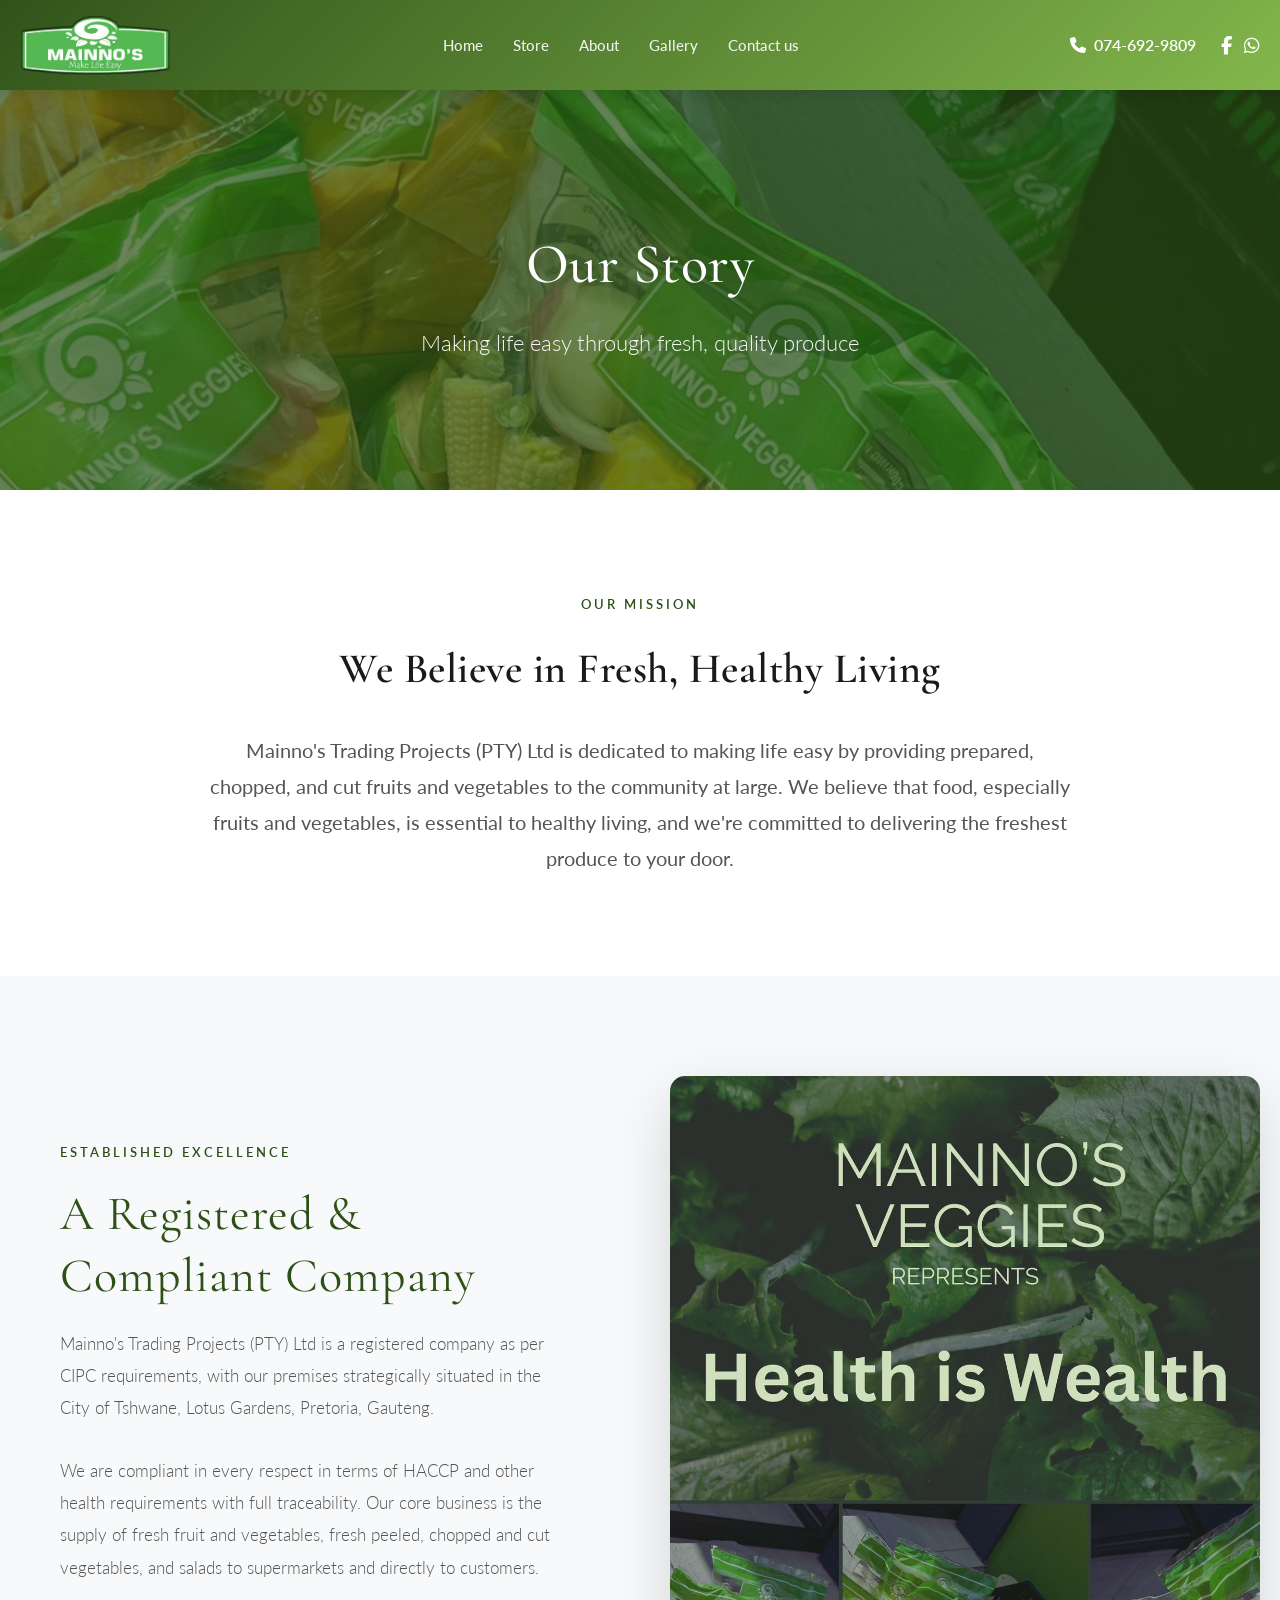
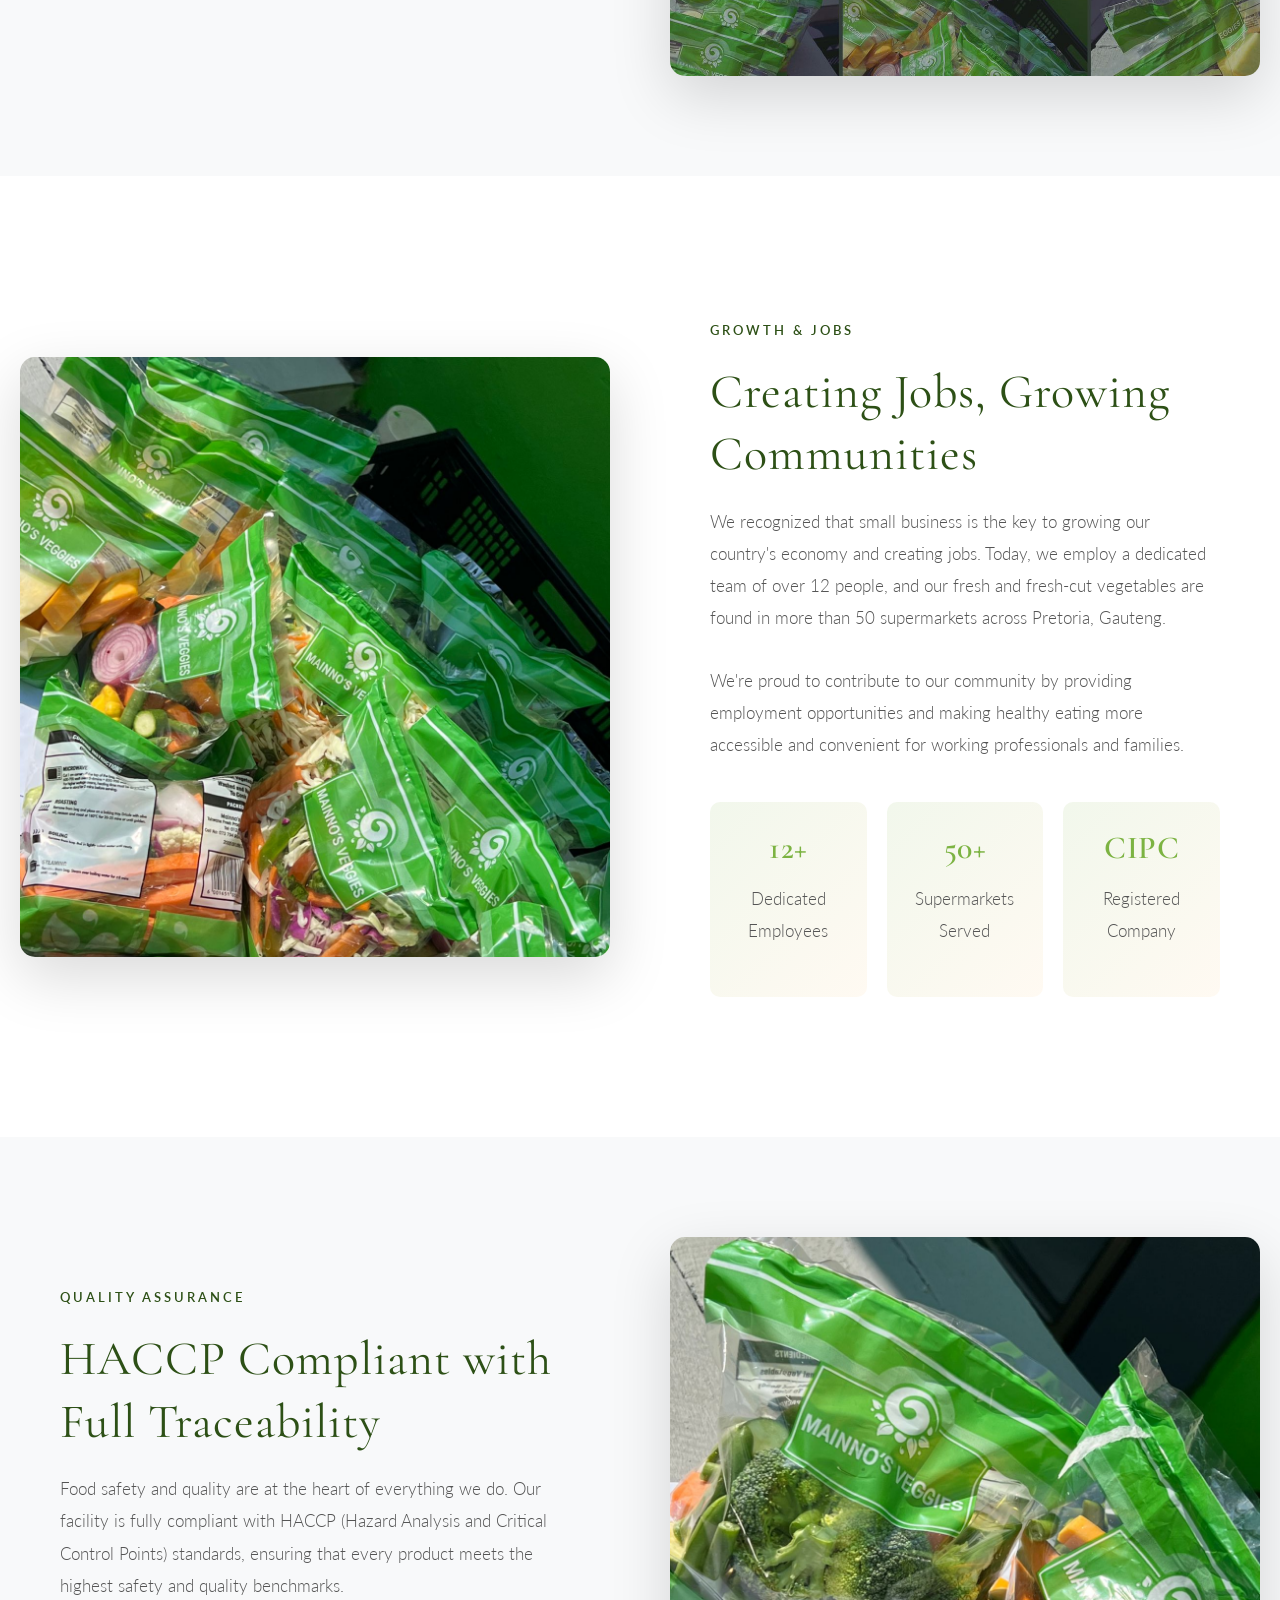
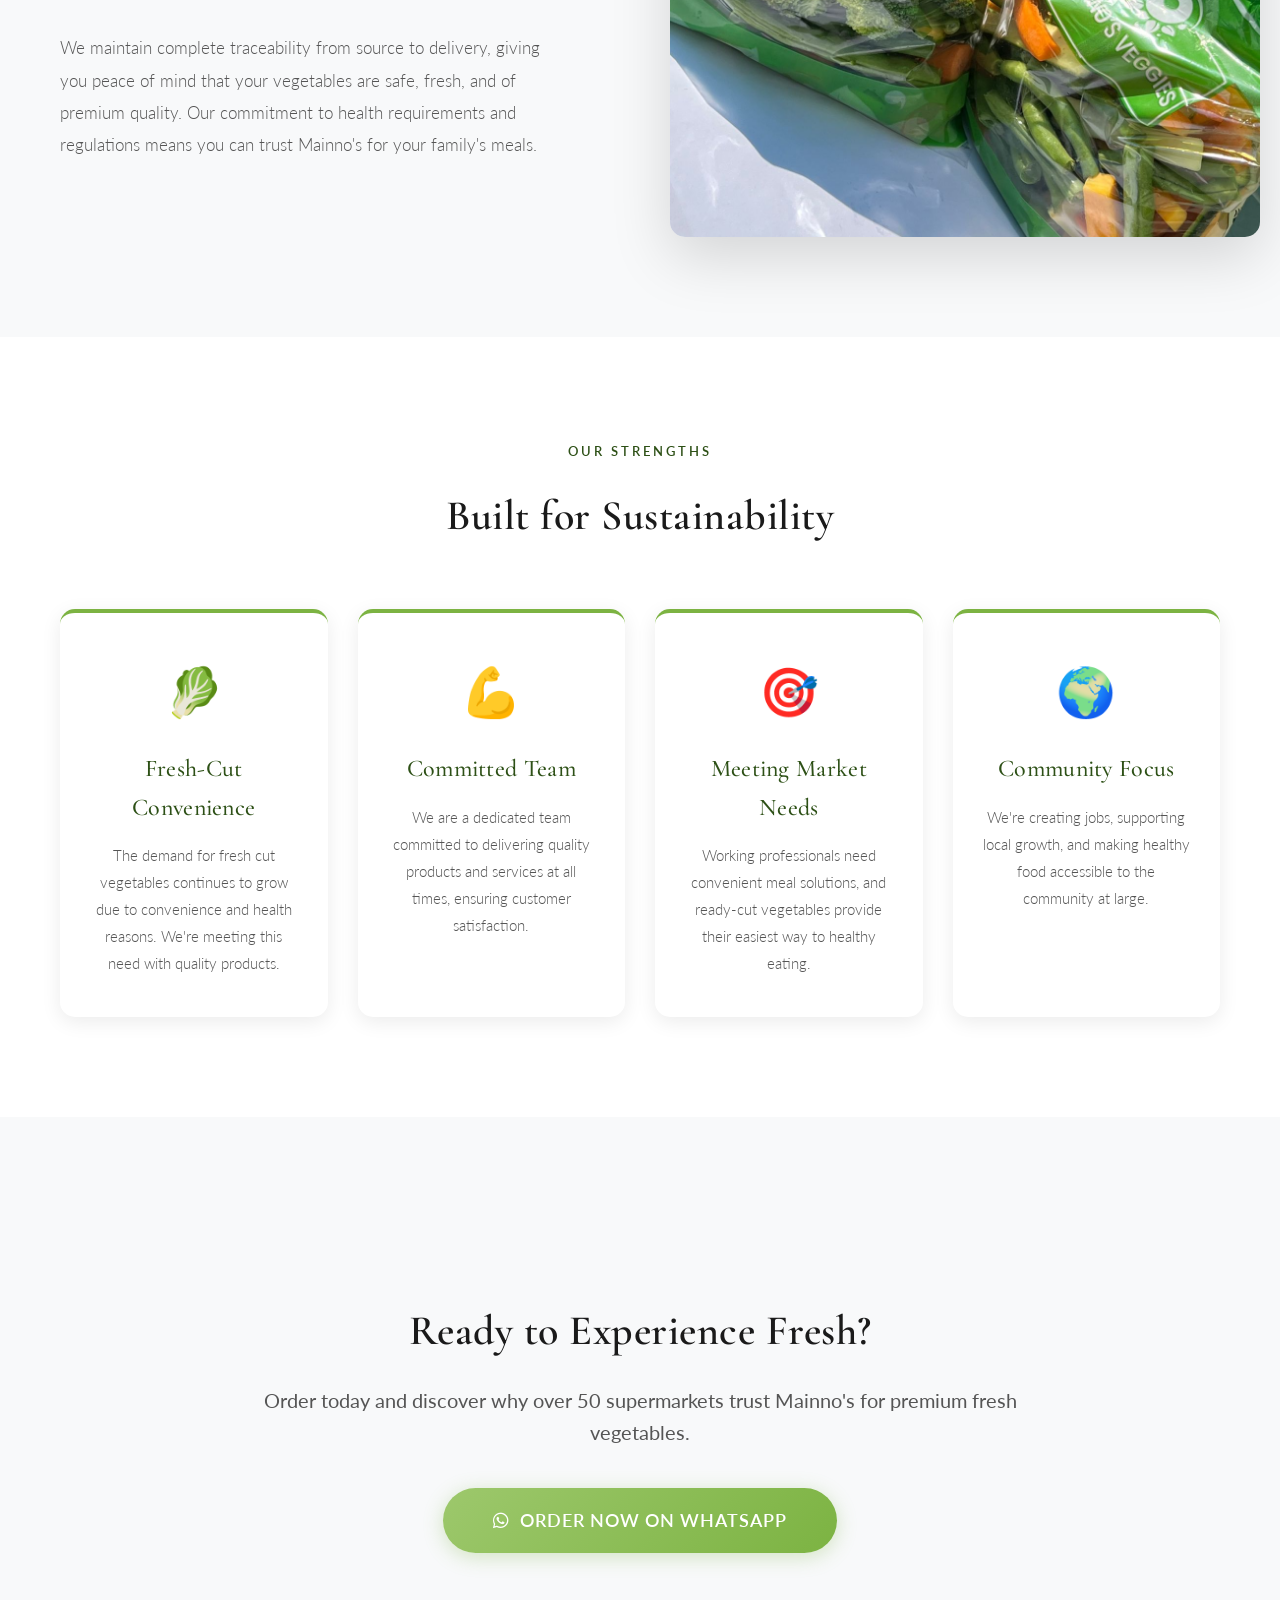
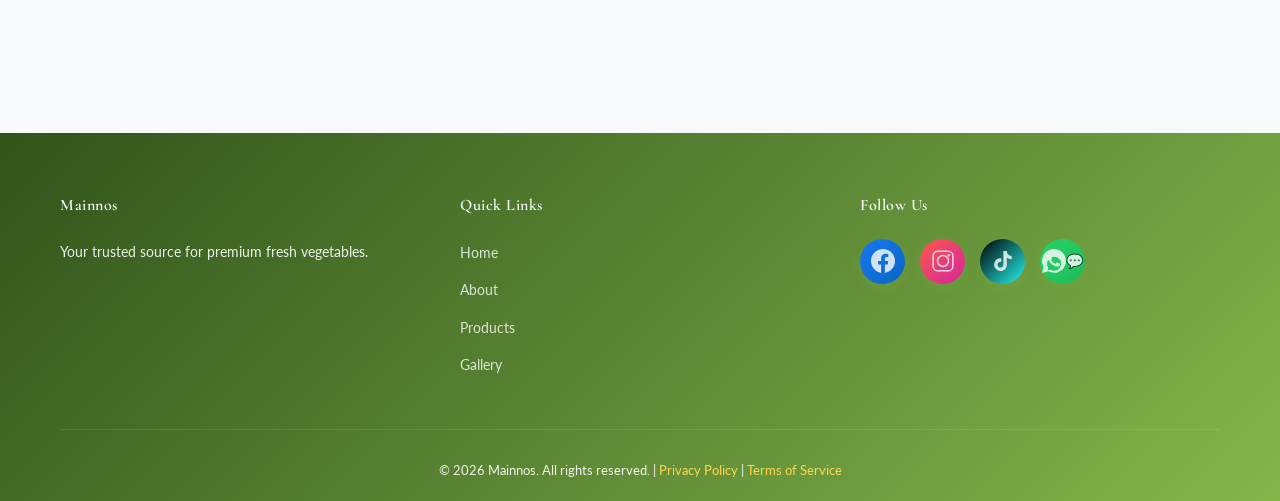
==== commit 4ee80e29: "changed the font." ====
--- a/about.html
+++ b/about.html
@@ -4,6 +4,9 @@
     <meta charset="UTF-8">
     <meta name="viewport" content="width=device-width, initial-scale=1.0">
     <title>About Us - Mainnos</title>
+    <link rel="preconnect" href="https://fonts.googleapis.com">
+    <link rel="preconnect" href="https://fonts.gstatic.com" crossorigin>
+    <link href="https://fonts.googleapis.com/css2?family=Cormorant+Garamond:wght@300;400;500;600;700&family=Lato:wght@300;400;700&display=swap" rel="stylesheet">
     <link rel="stylesheet" href="https://cdnjs.cloudflare.com/ajax/libs/font-awesome/6.5.1/css/all.min.css" integrity="sha512-DTOQO9RWCH3H0DmF6vnEb3nrFvNY9x2gF0QAsSxZJzDaRXll3PJLAkzLFtXohg2TN5T07z5BvIQnQTTQwccA==" crossorigin="anonymous" referrerpolicy="no-referrer" />
     <link rel="stylesheet" href="css/styles.css">
 </head>
--- a/css/styles.css
+++ b/css/styles.css
@@ -29,13 +29,20 @@
 }
 
 body {
-    font-family: 'Segoe UI', Tahoma, Geneva, Verdana, sans-serif;
+    font-family: 'Lato', -apple-system, BlinkMacSystemFont, 'Segoe UI', sans-serif;
     color: var(--dark-text);
     line-height: 1.6;
     background-color: #ffffff;
     overflow-x: hidden;
     -webkit-font-smoothing: antialiased;
     -moz-osx-font-smoothing: grayscale;
+}
+
+/* Elegant serif font for all headings */
+h1, h2, h3, h4, h5, h6 {
+    font-family: 'Cormorant Garamond', Georgia, serif;
+    font-weight: 600;
+    letter-spacing: 0.5px;
 }
 
 /* Better touch targets for mobile */
@@ -286,17 +293,19 @@
 }
 
 .hero h1 {
+    font-family: 'Cormorant Garamond', Georgia, serif;
     font-size: 64px;
-    font-weight: 900;
-    letter-spacing: -1px;
-    line-height: 1.1;
+    font-weight: 500;
+    letter-spacing: 0px;
+    line-height: 1.2;
     margin: 0;
     text-shadow: 2px 2px 8px rgba(0, 0, 0, 0.5);
 }
 
 .hero-subtitle {
+    font-family: 'Lato', sans-serif;
     font-size: 24px;
-    font-weight: 400;
+    font-weight: 300;
     line-height: 1.4;
     margin: 10px 0;
     opacity: 1;
@@ -304,12 +313,14 @@
 }
 
 .hero-features {
-    font-size: 20px;
+    font-family: 'Lato', sans-serif;
+    font-size: 18px;
     font-weight: 600;
-    letter-spacing: 2px;
+    letter-spacing: 3px;
     margin: 5px 0 20px;
     opacity: 1;
     text-shadow: 1px 1px 4px rgba(0, 0, 0, 0.5);
+    text-transform: uppercase;
 }
 
 .hero p {
@@ -371,13 +382,15 @@
 }
 
 .page-hero h1 {
+    font-family: 'Cormorant Garamond', Georgia, serif;
     font-size: 56px;
-    font-weight: 900;
+    font-weight: 500;
     margin: 0 0 15px 0;
-    letter-spacing: -1px;
+    letter-spacing: 0.5px;
 }
 
 .page-hero-subtitle {
+    font-family: 'Lato', sans-serif;
     font-size: 22px;
     font-weight: 300;
     opacity: 0.95;
@@ -532,23 +545,26 @@
 
 .features h2 {
     text-align: center;
-    font-size: 42px;
+    font-family: 'Cormorant Garamond', Georgia, serif;
+    font-size: 48px;
+    font-weight: 400;
     margin-bottom: 60px;
     color: var(--primary-color);
     position: relative;
     padding-bottom: 20px;
+    letter-spacing: 0.5px;
 }
 
 .features h2::after {
     content: '';
     position: absolute;
-    width: 60px;
-    height: 4px;
-    background: linear-gradient(90deg, var(--secondary-color), var(--accent-color));
+    width: 80px;
+    height: 2px;
+    background: var(--primary-color);
     bottom: 0;
     left: 50%;
     transform: translateX(-50%);
-    border-radius: 2px;
+    border-radius: 0;
 }
 
 .features-grid {
@@ -580,15 +596,20 @@
 }
 
 .feature-card h3 {
-    font-size: 20px;
+    font-family: 'Cormorant Garamond', Georgia, serif;
+    font-size: 24px;
+    font-weight: 500;
     margin-bottom: 15px;
     color: var(--primary-color);
+    letter-spacing: 0.3px;
 }
 
 .feature-card p {
-    color: var(--light-text);
-    font-size: 14px;
+    font-family: 'Lato', sans-serif;
+    color: #555;
+    font-size: 15px;
     line-height: 1.8;
+    font-weight: 300;
 }
 
 /* ==================== About Section ==================== */
@@ -598,22 +619,25 @@
 }
 
 .about h2 {
-    font-size: 42px;
+    font-family: 'Cormorant Garamond', Georgia, serif;
+    font-size: 48px;
+    font-weight: 400;
     color: var(--primary-color);
     margin-bottom: 40px;
     position: relative;
     padding-bottom: 15px;
+    letter-spacing: 0.5px;
 }
 
 .about h2::after {
     content: '';
     position: absolute;
-    width: 50px;
-    height: 4px;
-    background: var(--secondary-color);
+    width: 80px;
+    height: 2px;
+    background: var(--primary-color);
     bottom: 0;
     left: 0;
-    border-radius: 2px;
+    border-radius: 0;
 }
 
 .about-content {
@@ -715,17 +739,22 @@
 }
 
 .promo-text h2 {
+    font-family: 'Cormorant Garamond', Georgia, serif;
     font-size: 48px;
+    font-weight: 400;
     color: var(--primary-color);
     margin-bottom: 20px;
-    line-height: 1.2;
+    line-height: 1.3;
+    letter-spacing: 0.5px;
 }
 
 .promo-text p {
-    font-size: 16px;
-    color: var(--light-text);
-    line-height: 1.8;
+    font-family: 'Lato', sans-serif;
+    font-size: 17px;
+    color: #555;
+    line-height: 1.9;
     margin-bottom: 30px;
+    font-weight: 300;
 }
 
 .promo-phone {
@@ -787,23 +816,26 @@
 
 .featured h2 {
     text-align: center;
-    font-size: 42px;
+    font-family: 'Cormorant Garamond', Georgia, serif;
+    font-size: 48px;
+    font-weight: 400;
     margin-bottom: 60px;
     color: var(--primary-color);
     position: relative;
     padding-bottom: 20px;
+    letter-spacing: 0.5px;
 }
 
 .featured h2::after {
     content: '';
     position: absolute;
-    width: 60px;
-    height: 4px;
-    background: linear-gradient(90deg, var(--secondary-color), var(--accent-color));
+    width: 80px;
+    height: 2px;
+    background: var(--primary-color);
     bottom: 0;
     left: 50%;
     transform: translateX(-50%);
-    border-radius: 2px;
+    border-radius: 0;
 }
 
 /* Mobile Featured Grid (shown on mobile only) */
@@ -1106,23 +1138,26 @@
 
 .contact h2 {
     text-align: center;
-    font-size: 42px;
+    font-family: 'Cormorant Garamond', Georgia, serif;
+    font-size: 48px;
+    font-weight: 400;
     margin-bottom: 60px;
     color: var(--primary-color);
     position: relative;
     padding-bottom: 20px;
+    letter-spacing: 0.5px;
 }
 
 .contact h2::after {
     content: '';
     position: absolute;
-    width: 60px;
-    height: 4px;
-    background: linear-gradient(90deg, var(--secondary-color), var(--accent-color));
+    width: 80px;
+    height: 2px;
+    background: var(--primary-color);
     bottom: 0;
     left: 50%;
     transform: translateX(-50%);
-    border-radius: 2px;
+    border-radius: 0;
 }
 
 .contact-content {
@@ -1426,9 +1461,12 @@
 }
 
 .product-info h3 {
-    font-size: 20px;
+    font-family: 'Cormorant Garamond', Georgia, serif;
+    font-size: 24px;
+    font-weight: 500;
     color: var(--primary-color);
     margin-bottom: 10px;
+    letter-spacing: 0.3px;
 }
 
 .category-badge {
@@ -2160,27 +2198,32 @@
 
 .content-label {
     display: inline-block;
-    font-size: 14px;
+    font-family: 'Lato', sans-serif;
+    font-size: 13px;
     font-weight: 600;
-    letter-spacing: 2px;
+    letter-spacing: 3px;
     text-transform: uppercase;
-    color: var(--secondary-color);
-    margin-bottom: 20px;
-}
-
-.content-text h2 {
-    font-size: 48px;
-    font-weight: 700;
     color: var(--primary-color);
     margin-bottom: 20px;
-    line-height: 1.2;
+}
+
+.content-text h2 {
+    font-family: 'Cormorant Garamond', Georgia, serif;
+    font-size: 48px;
+    font-weight: 400;
+    color: var(--primary-color);
+    margin-bottom: 20px;
+    line-height: 1.3;
+    letter-spacing: 1px;
 }
 
 .content-text p {
-    font-size: 18px;
-    line-height: 1.8;
-    color: var(--light-text);
+    font-family: 'Lato', sans-serif;
+    font-size: 17px;
+    line-height: 1.9;
+    color: #555;
     margin-bottom: 30px;
+    font-weight: 300;
 }
 
 .content-image {
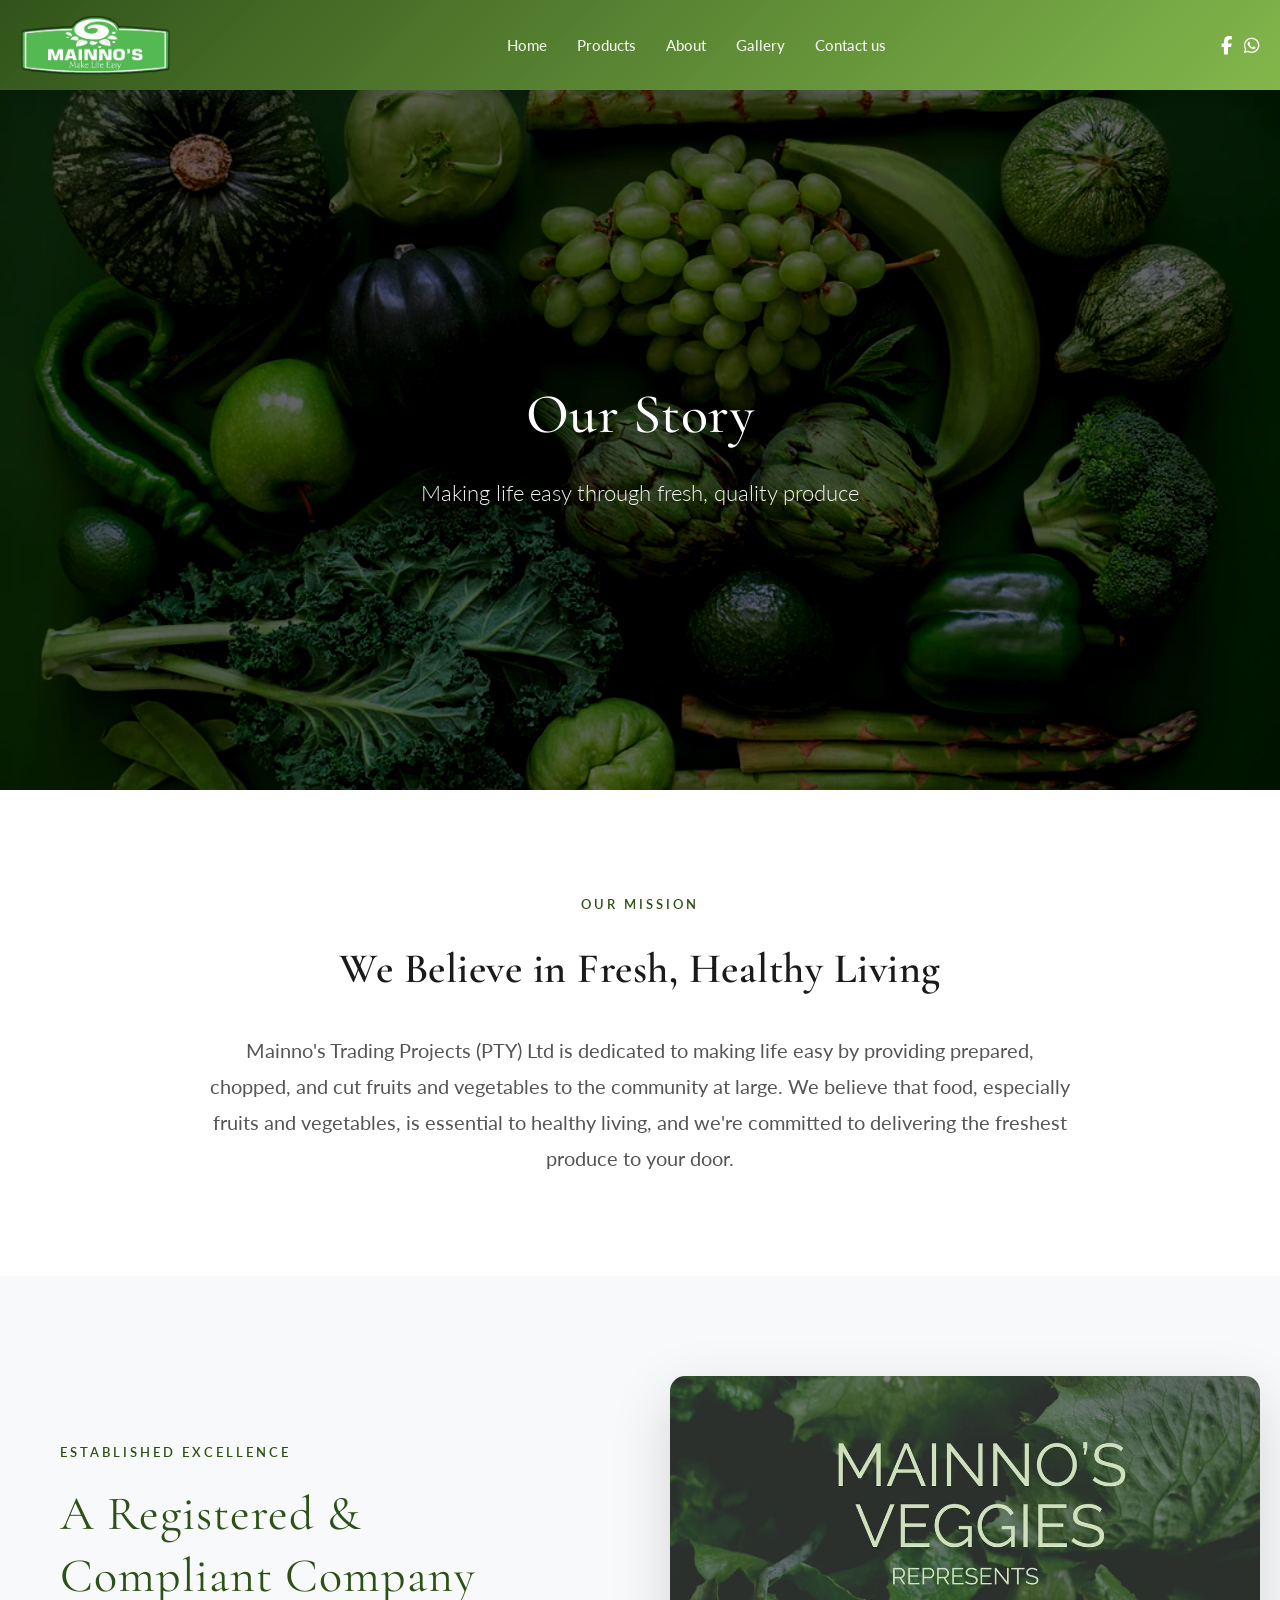
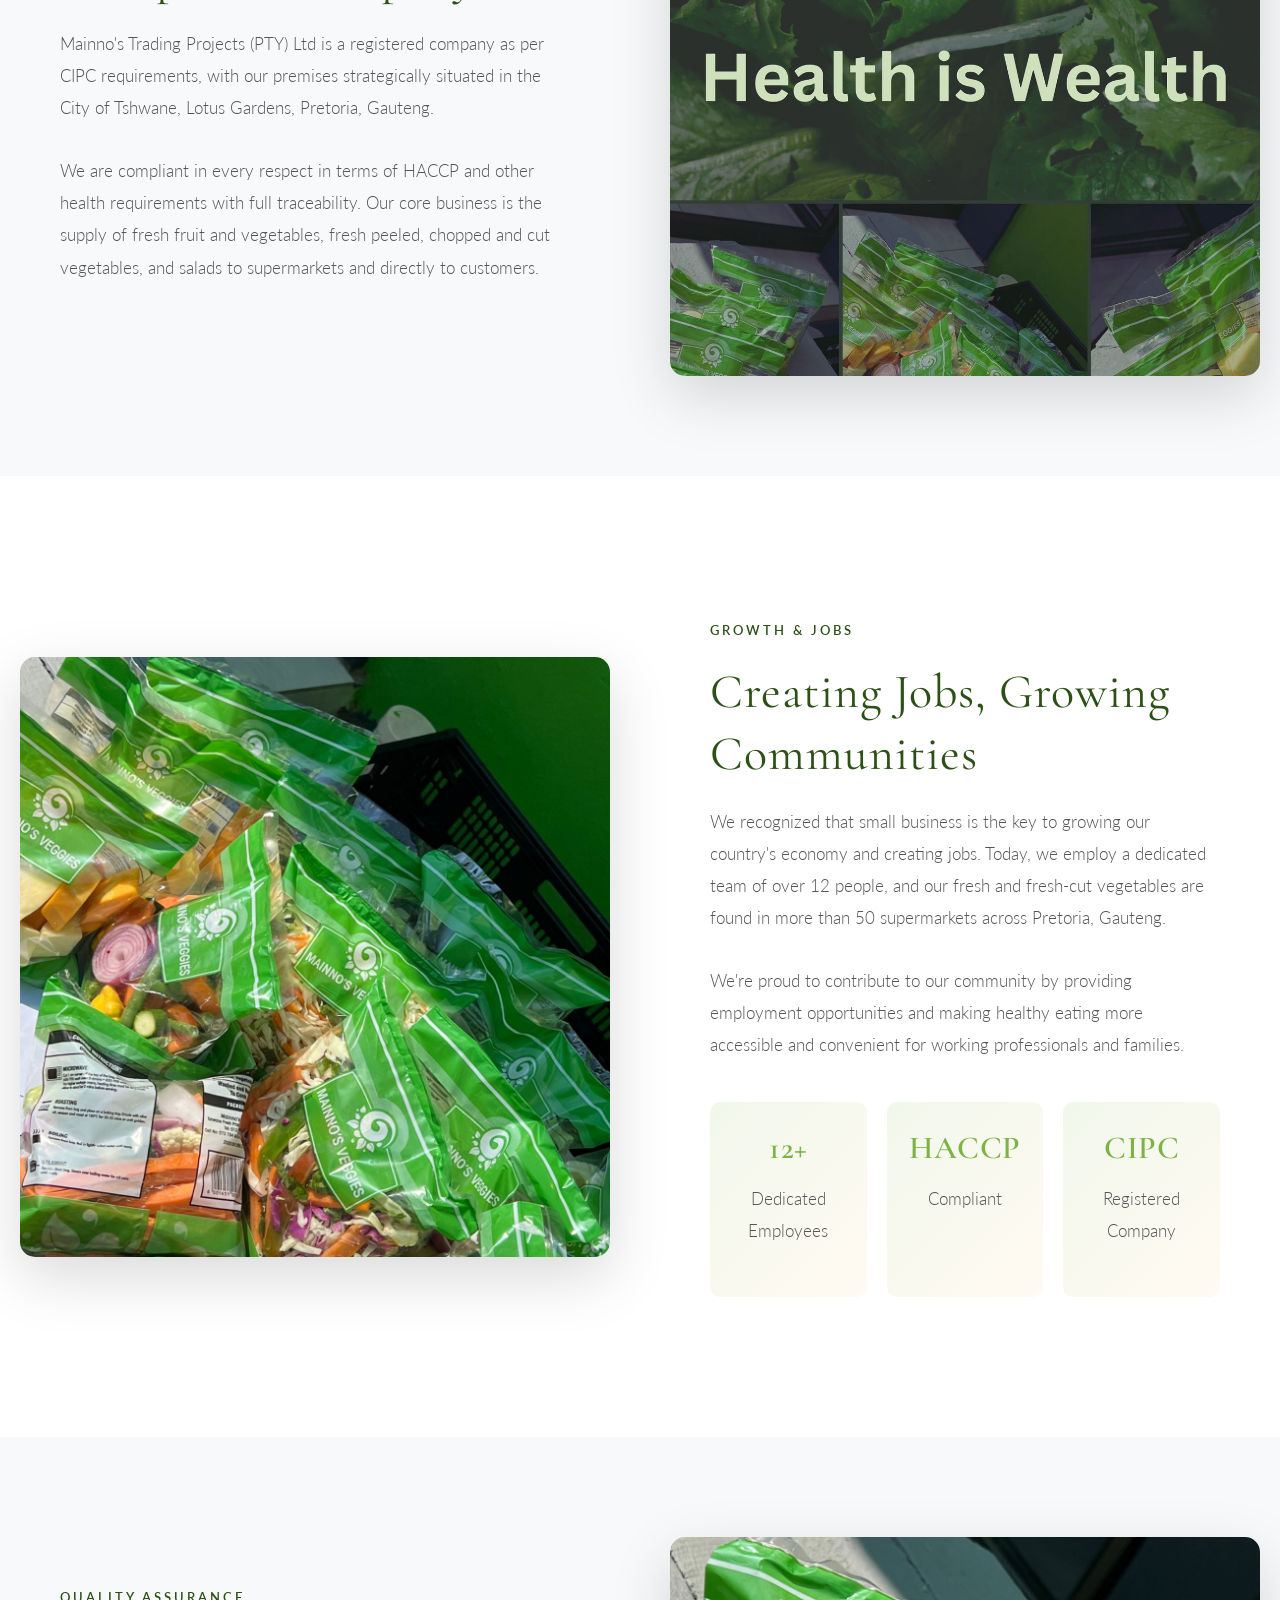
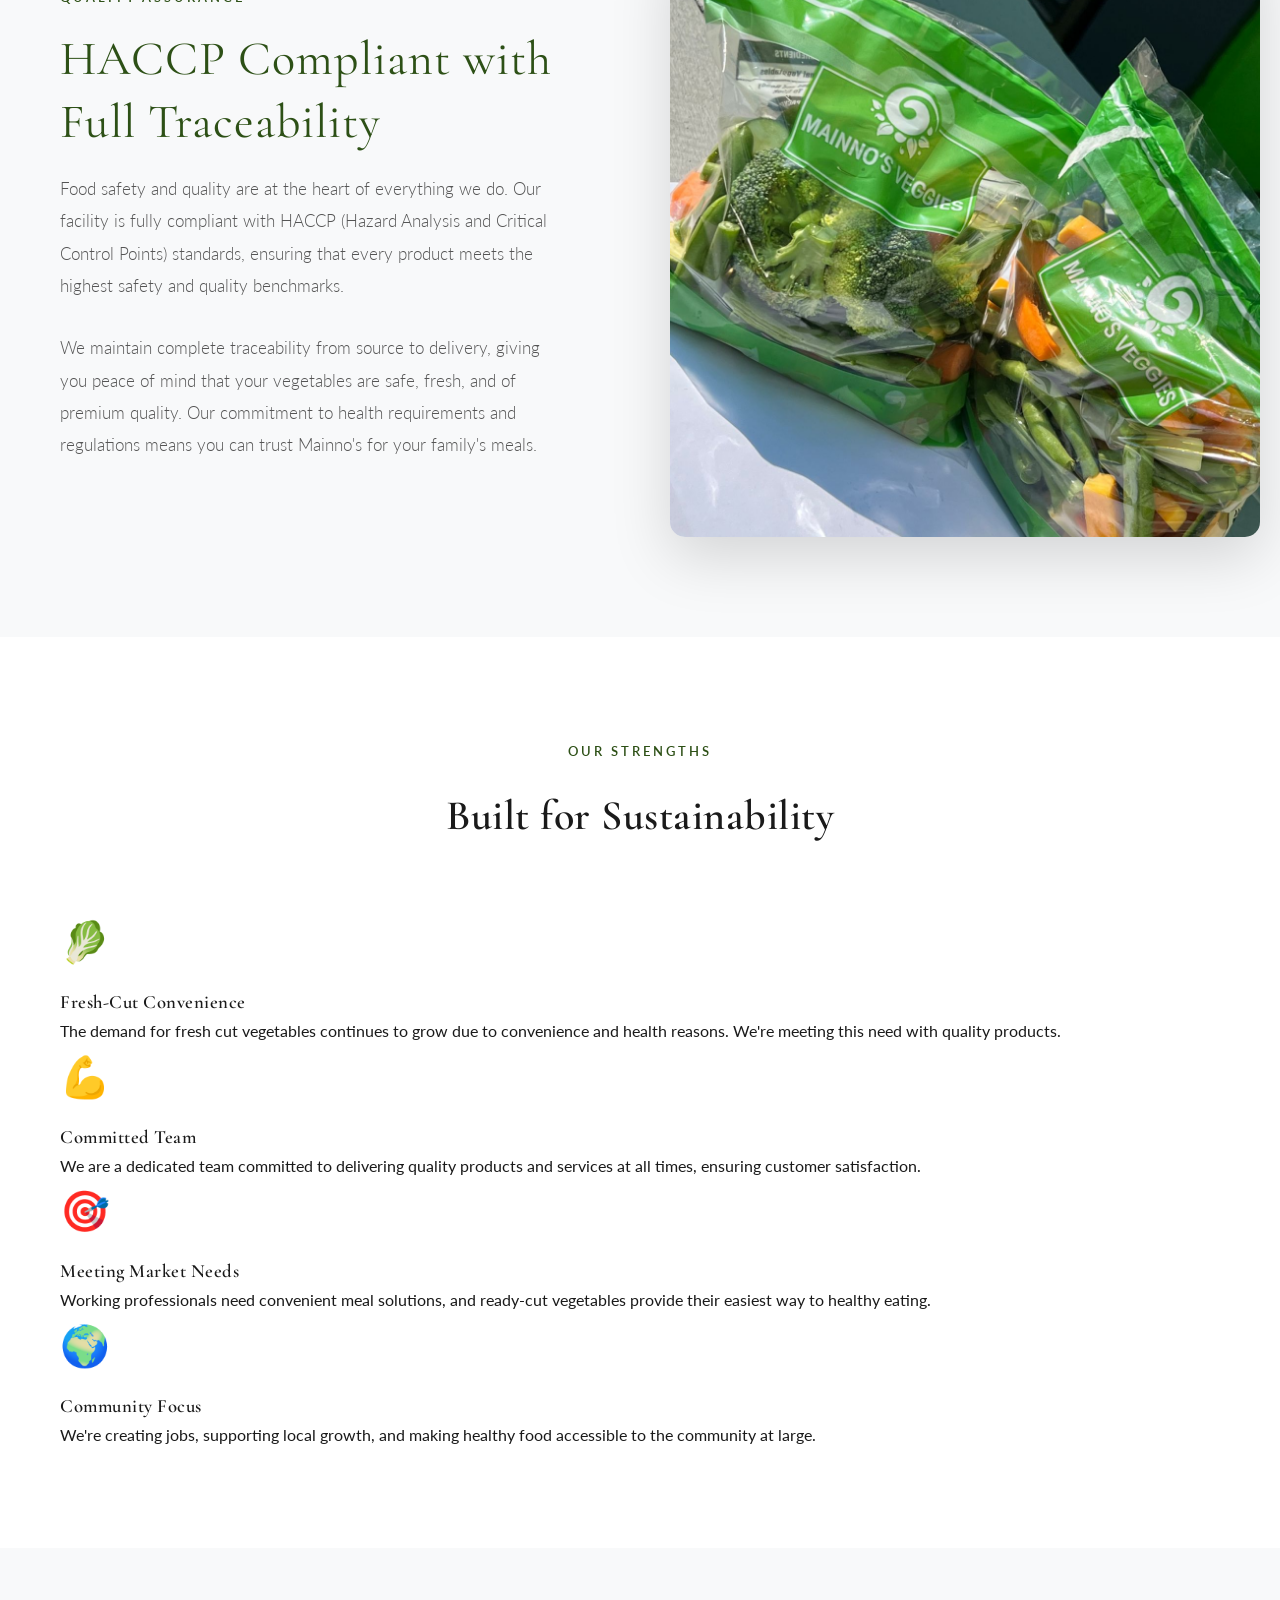
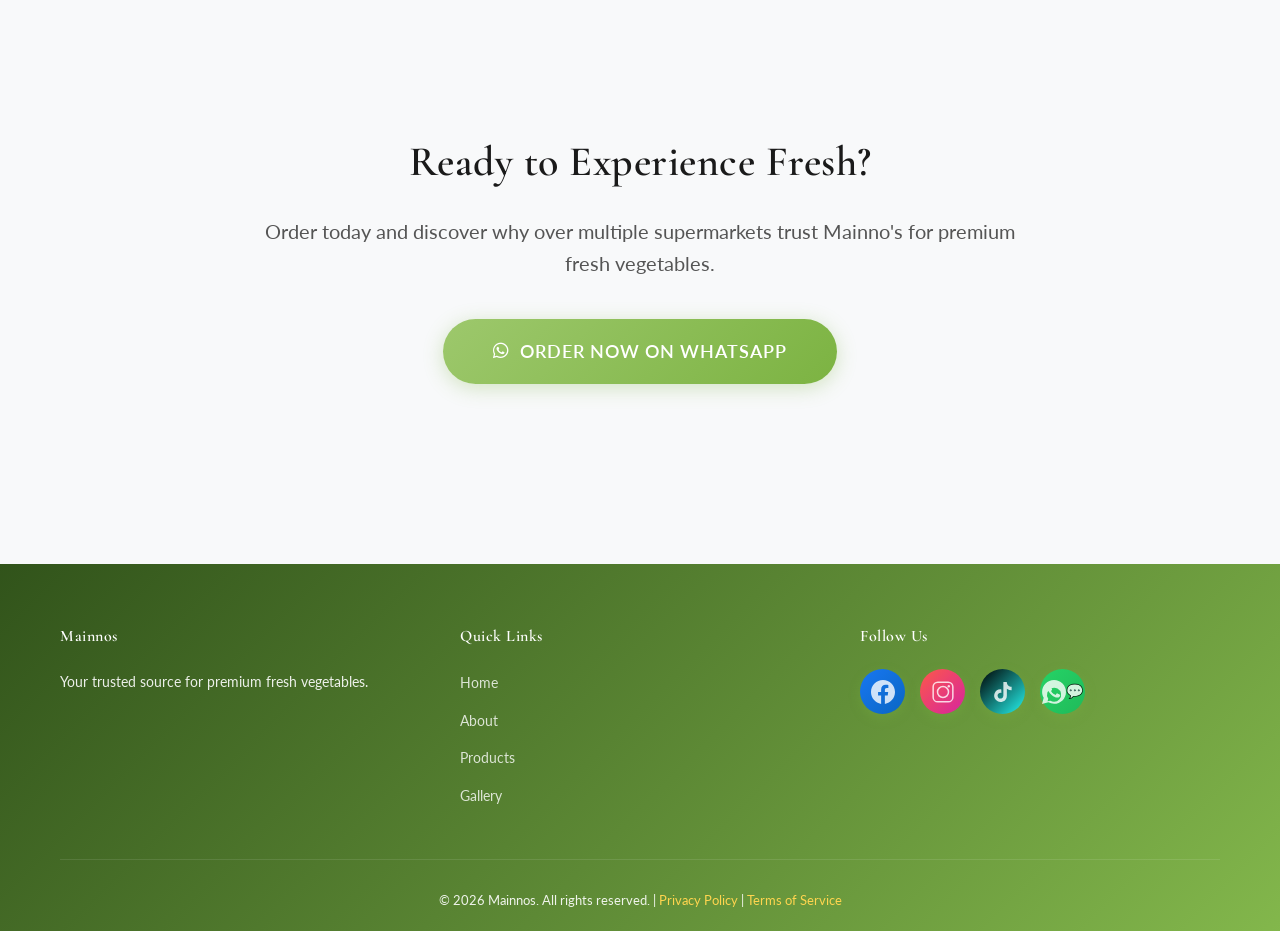
==== commit aa43affb: "Updated" ====
--- a/about.html
+++ b/about.html
@@ -19,16 +19,15 @@
             </div>
             <ul class="nav-links">
                 <li><a href="index.html">Home</a></li>
-                <li><a href="products.html">Store</a></li>
+                <li><a href="products.html">Products</a></li>
                 <li><a href="about.html" class="active">About</a></li>
                 <li><a href="gallery.html">Gallery</a></li>
                 <li><a href="index.html#contact">Contact us</a></li>
             </ul>
             <div class="nav-right">
-                <a href="tel:+27676912886" class="nav-phone"><i class="fas fa-phone"></i> 074-692-9809</a>
                 <div class="nav-social">
                     <a href="https://www.facebook.com/share/1B1vnDeU1z/?mibextid=wwXIfr" target="_blank" class="nav-social-icon"><i class="fab fa-facebook-f"></i></a>
-                    <a href="https://wa.me/27676912886" target="_blank" class="nav-social-icon"><i class="fab fa-whatsapp"></i></a>
+                    <a href="https://wa.me/27737949096" target="_blank" class="nav-social-icon"><i class="fab fa-whatsapp"></i></a>
                 </div>
             </div>
             <div class="hamburger">
@@ -40,7 +39,7 @@
     </nav>
 
     <!-- Page Hero -->
-    <section class="page-hero" style="background-image: url('Images/Mixed Vegetables.jpeg');">
+    <section class="page-hero" style="background-image: url('Images/Pic\ 1.webp');">
         <div class="page-hero-content">
             <h1>Our Story</h1>
             <p class="page-hero-subtitle">Making life easy through fresh, quality produce</p>
@@ -85,8 +84,8 @@
                         <p>Dedicated Employees</p>
                     </div>
                     <div class="stat">
-                        <h4>50+</h4>
-                        <p>Supermarkets Served</p>
+                        <h4>HACCP</h4>
+                        <p>Compliant</p>
                     </div>
                     <div class="stat">
                         <h4>CIPC</h4>
@@ -151,8 +150,8 @@
     <section class="content-section alt-bg">
         <div class="container" style="max-width: 800px; text-align: center; padding: 80px 20px;">
             <h2 style="font-size: 42px; margin-bottom: 20px;">Ready to Experience Fresh?</h2>
-            <p style="font-size: 20px; color: #555; margin-bottom: 40px;">Order today and discover why over 50 supermarkets trust Mainno's for premium fresh vegetables.</p>
-            <a href="https://wa.me/27676912886?text=Hi%20Mainnos%2C%20I%20would%20like%20to%20place%20an%20order." target="_blank" class="content-cta" style="font-size: 18px; padding: 18px 50px;">
+            <p style="font-size: 20px; color: #555; margin-bottom: 40px;">Order today and discover why over multiple supermarkets trust Mainno's for premium fresh vegetables.</p>
+            <a href="https://wa.me/27737949096?text=Hi%20Mainnos%2C%20I%20would%20like%20to%20place%20an%20order." target="_blank" class="content-cta" style="font-size: 18px; padding: 18px 50px;">
                 <i class="fab fa-whatsapp"></i> Order Now on WhatsApp
             </a>
         </div>
@@ -195,7 +194,7 @@
                                 <path d="M19.59 6.69a4.83 4.83 0 0 1-3.77-4.25V2h-3.45v13.67a2.89 2.89 0 0 1-5.2 1.74 2.89 2.89 0 0 1 2.31-4.64 2.93 2.93 0 0 1 .88.13V9.4a6.84 6.84 0 0 0-1-.05A6.33 6.33 0 0 0 5 20.1a6.34 6.34 0 0 0 10.86-4.43v-7a8.16 8.16 0 0 0 4.77 1.52v-3.4a4.85 4.85 0 0 1-1-.1z"/>
                             </svg>
                         </a>
-                        <a href="https://wa.me/27676912886" target="_blank" class="social-icon whatsapp-icon" title="WhatsApp">
+                        <a href="https://wa.me/27737949096" target="_blank" class="social-icon whatsapp-icon" title="WhatsApp">
                             <svg viewBox="0 0 24 24" fill="currentColor" xmlns="http://www.w3.org/2000/svg">
                                 <path d="M17.472 14.382c-.297-.149-1.758-.867-2.03-.967-.273-.099-.471-.148-.67.15-.197.297-.767.966-.94 1.164-.173.199-.347.223-.644.075-.297-.15-1.255-.463-2.39-1.475-.883-.788-1.48-1.761-1.653-2.059-.173-.297-.018-.458.13-.606.134-.133.298-.347.446-.52.149-.174.198-.298.298-.497.099-.198.05-.371-.025-.52-.075-.149-.669-1.612-.916-2.207-.242-.579-.487-.5-.67-.51-.173-.008-.371-.01-.57-.01-.198 0-.52.074-.792.372-.272.297-1.04 1.016-1.04 2.479 0 1.462 1.065 2.875 1.213 3.074.149.198 2.096 3.2 5.076 4.487.709.306 1.262.489 1.694.625.712.227 1.36.195 1.871.118.571-.085 1.758-.719 2.006-1.413.248-.694.248-1.289.173-1.413-.074-.124-.272-.198-.57-.347m-5.421 7.403h-.004a7.03 7.03 0 0 1-3.582-.978l-.257-.153-2.654.694.708-2.588-.168-.267a7.033 7.033 0 1 1 5.957 3.293M20.52 3.449C18.24 1.245 15.24 0 12.045 0 5.463 0 .104 5.334.101 11.893c0 2.096.549 4.14 1.595 5.945L0 24l6.335-1.652a12.062 12.062 0 0 0 5.703 1.448h.005c6.58 0 11.94-5.334 11.943-11.893 0-3.176-1.238-6.165-3.466-8.454"/>
                             </svg>
--- a/css/styles.css
+++ b/css/styles.css
@@ -349,7 +349,7 @@
 
 /* ==================== Page Hero (for internal pages) ==================== */
 .page-hero {
-    min-height: 400px;
+    min-height: 700px;
     background-size: cover !important;
     background-position: center !important;
     background-repeat: no-repeat !important;
@@ -369,8 +369,22 @@
     left: 0;
     right: 0;
     bottom: 0;
-    background: rgba(45, 80, 22, 0.7);
+    background: rgba(0, 0, 0, 0.55);
     z-index: 1;
+}
+
+.page-hero::after {
+    content: '';
+    position: absolute;
+    top: 0;
+    left: 0;
+    right: 0;
+    bottom: 0;
+    background-image: inherit;
+    background-size: cover;
+    background-position: center;
+    filter: contrast(1.4) brightness(0.85) saturate(1.25);
+    z-index: 0;
 }
 
 .page-hero-content {
@@ -398,7 +412,7 @@
 
 @media (max-width: 768px) {
     .page-hero {
-        min-height: 300px;
+        min-height: 500px;
     }
 
     .page-hero h1 {
@@ -539,77 +553,102 @@
 
 /* ==================== Features Section ==================== */
 .features {
-    padding: 80px 0;
-    background: linear-gradient(180deg, #f5f9f0 0%, #ffffff 100%);
+    padding: 60px 0;
+    background: #fafaf8;
 }
 
 .features h2 {
     text-align: center;
     font-family: 'Cormorant Garamond', Georgia, serif;
-    font-size: 48px;
+    font-size: 42px;
     font-weight: 400;
-    margin-bottom: 60px;
+    margin-bottom: 50px;
     color: var(--primary-color);
     position: relative;
-    padding-bottom: 20px;
+    padding-bottom: 15px;
     letter-spacing: 0.5px;
 }
 
 .features h2::after {
     content: '';
     position: absolute;
-    width: 80px;
-    height: 2px;
+    width: 60px;
+    height: 1px;
     background: var(--primary-color);
     bottom: 0;
     left: 50%;
     transform: translateX(-50%);
-    border-radius: 0;
-}
-
-.features-grid {
+}
+
+.features-compact {
     display: grid;
-    grid-template-columns: repeat(auto-fit, minmax(250px, 1fr));
-    gap: 30px;
-    margin-top: 40px;
-}
-
-.feature-card {
+    grid-template-columns: repeat(2, 1fr);
+    gap: 0;
     background: white;
-    padding: 40px 30px;
-    border-radius: 15px;
+    border: 1px solid #d4d9d0;
+    border-radius: 8px;
+    overflow: hidden;
+}
+
+.feature-item {
+    padding: 35px 30px;
     text-align: center;
-    box-shadow: 0 5px 20px rgba(0, 0, 0, 0.08);
-    transition: var(--transition);
-    border-top: 4px solid var(--secondary-color);
-}
-
-.feature-card:hover {
-    transform: translateY(-10px);
-    box-shadow: 0 15px 40px rgba(0, 0, 0, 0.15);
+    border-right: 1px solid #d4d9d0;
+    border-bottom: 1px solid #d4d9d0;
+    transition: background-color 0.3s ease;
+}
+
+.feature-item:nth-child(2n) {
+    border-right: none;
+}
+
+.feature-item:nth-child(3),
+.feature-item:nth-child(4) {
+    border-bottom: none;
+}
+
+.feature-item:hover {
+    background: #f8faf6;
 }
 
 .feature-icon {
-    font-size: 48px;
-    margin-bottom: 20px;
+    font-size: 40px;
+    margin-bottom: 15px;
     display: block;
 }
 
-.feature-card h3 {
+.feature-item h3 {
     font-family: 'Cormorant Garamond', Georgia, serif;
-    font-size: 24px;
+    font-size: 20px;
     font-weight: 500;
-    margin-bottom: 15px;
+    margin-bottom: 10px;
     color: var(--primary-color);
     letter-spacing: 0.3px;
 }
 
-.feature-card p {
+.feature-item p {
     font-family: 'Lato', sans-serif;
-    color: #555;
-    font-size: 15px;
-    line-height: 1.8;
+    color: #666;
+    font-size: 14px;
+    line-height: 1.6;
     font-weight: 300;
+    margin: 0;
+}
+
+/* Responsive layout for features */
+@media (max-width: 768px) {
+    .features-compact {
+        grid-template-columns: 1fr;
+    }
+    
+    .feature-item {
+        border-right: none;
+        border-bottom: 1px solid #d4d9d0;
+    }
+    
+    .feature-item:last-child {
+        border-bottom: none;
+    }
 }
 
 /* ==================== About Section ==================== */
@@ -808,328 +847,241 @@
     box-shadow: 0 20px 60px rgba(0, 0, 0, 0.2);
 }
 
-/* ==================== Featured Section ==================== */
+/* ==================== Featured Section (Nike-Style Carousel) ==================== */
 .featured {
     padding: 80px 0;
-    background: linear-gradient(180deg, rgba(124, 179, 66, 0.08) 0%, #ffffff 100%);
+    background: #ffffff;
+    overflow: hidden;
+}
+
+.container-fluid {
+    width: 100%;
+    padding: 0 20px;
+    margin: 0 auto;
+}
+
+.featured-header {
+    display: flex;
+    justify-content: space-between;
+    align-items: center;
+    margin-bottom: 40px;
+    padding: 0 20px;
 }
 
 .featured h2 {
-    text-align: center;
     font-family: 'Cormorant Garamond', Georgia, serif;
-    font-size: 48px;
+    font-size: 42px;
     font-weight: 400;
-    margin-bottom: 60px;
     color: var(--primary-color);
-    position: relative;
-    padding-bottom: 20px;
+    margin: 0;
     letter-spacing: 0.5px;
 }
 
-.featured h2::after {
-    content: '';
-    position: absolute;
-    width: 80px;
-    height: 2px;
-    background: var(--primary-color);
-    bottom: 0;
-    left: 50%;
-    transform: translateX(-50%);
-    border-radius: 0;
-}
-
-/* Mobile Featured Grid (shown on mobile only) */
-.featured-mobile-grid {
-    display: none;
-    visibility: hidden;
-}
-
-@media (max-width: 768px) {
-    .featured-mobile-grid {
-        display: grid;
-        visibility: visible;
-        grid-template-columns: 1fr;
-        gap: 20px;
-        margin-bottom: 30px;
-        width: 100%;
-    }
-    
-    .featured-mobile-grid .product-card {
-        background: white;
-        border-radius: 15px;
-        overflow: hidden;
-        box-shadow: 0 4px 15px rgba(0, 0, 0, 0.08);
-        transition: var(--transition);
-        width: 100%;
-    }
-    
-    .featured-mobile-grid .product-card:hover {
-        transform: translateY(-5px);
-        box-shadow: 0 8px 25px rgba(0, 0, 0, 0.12);
-    }
-    
-    .featured-mobile-grid .product-image {
-        width: 100%;
-        height: 0;
-        padding-bottom: 100%;
-        background: linear-gradient(135deg, var(--light-bg), rgba(124, 179, 66, 0.15));
-        overflow: hidden;
-        position: relative;
-    }
-    
-    .featured-mobile-grid .product-img {
-        position: absolute;
-        top: 0;
-        left: 0;
-        width: 100%;
-        height: 100%;
-        object-fit: cover;
-        display: block;
-    }
-    
-    .featured-mobile-grid .product-info {
-        padding: 20px;
-    }
-    
-    .featured-mobile-grid .category-badge {
-        display: inline-block;
-        background: linear-gradient(135deg, rgba(124, 179, 66, 0.15), rgba(255, 152, 0, 0.1));
-        color: var(--primary-color);
-        padding: 5px 12px;
-        border-radius: 20px;
-        font-size: 12px;
-        font-weight: 600;
-        margin-bottom: 10px;
-    }
-    
-    .featured-mobile-grid h3 {
-        font-size: 18px;
-        color: var(--primary-color);
-        margin-bottom: 10px;
-    }
-    
-    .featured-mobile-grid .description {
-        color: var(--light-text);
-        font-size: 14px;
-        line-height: 1.6;
-        margin-bottom: 15px;
-    }
-    
-    .featured-mobile-grid .view-link {
-        color: var(--secondary-color);
-        text-decoration: none;
-        font-weight: 600;
-        font-size: 14px;
-        display: inline-block;
-        margin-top: 10px;
-        transition: var(--transition);
-    }
-    
-    .featured-mobile-grid .view-link:hover {
-        color: var(--accent-color);
-    }
-}
-
-.featured-grid {
-    display: none;
-}
-
-/* ==================== Carousel Styles ==================== */
-.carousel-wrapper {
-    position: relative;
-    margin-bottom: 50px;
-    width: 100%;
-    overflow: hidden;
-}
-
-@media (max-width: 768px) {
-    .carousel-wrapper {
-        display: none !important;
-        visibility: hidden !important;
-    }
-    
-    .carousel-container,
-    .carousel-btn,
-    .carousel-indicators {
-        display: none !important;
-    }
-}
-
-.carousel-container {
-    display: flex;
-    overflow: visible;
-    border-radius: 15px;
-    background: white;
-    width: 100%;
-    transition: transform 0.6s ease-in-out;
-    will-change: transform;
-}
-
-.carousel-slide {
-    min-width: 100%;
-    flex-shrink: 0;
-    display: flex;
+.carousel-nav-buttons {
+    display: flex;
+    gap: 15px;
+}
+
+.nav-arrow {
+    width: 48px;
+    height: 48px;
+    border-radius: 50%;
+    border: none;
+    background: #f5f5f5;
+    color: #333;
+    cursor: pointer;
+    display: flex;
+    align-items: center;
     justify-content: center;
-    padding: 20px;
-    background: white;
-    box-sizing: border-box;
-}
-
-.carousel-slide .product-card {
-    width: 100%;
-    max-width: 400px;
-    margin: 0 auto;
-    padding: 0;
-    opacity: 1;
-    transition: opacity 0.3s ease-in-out;
-}
-
-.carousel-btn {
-    position: absolute;
-    top: 50%;
-    transform: translateY(-50%);
+    transition: all 0.3s ease;
+    font-size: 18px;
+}
+
+.nav-arrow:hover {
     background: var(--primary-color);
     color: white;
-    border: none;
-    width: 50px;
-    height: 50px;
-    border-radius: 50%;
+}
+
+.nav-arrow:disabled {
+    opacity: 0.3;
+    cursor: not-allowed;
+}
+
+.products-carousel-wrapper {
+    overflow: hidden;
+    margin-bottom: 30px;
+}
+
+.products-carousel {
+    display: flex;
+    gap: 20px;
+    transition: transform 0.5s cubic-bezier(0.4, 0, 0.2, 1);
+    will-change: transform;
+}
+
+.product-showcase {
+    flex: 0 0 calc(33.333% - 14px);
+    min-width: 280px;
     cursor: pointer;
-    display: flex;
-    align-items: center;
-    justify-content: center;
-    font-size: 20px;
-    transition: var(--transition);
-    z-index: 10;
-    box-shadow: 0 4px 15px rgba(0, 0, 0, 0.2);
-}
-
-.carousel-btn:hover {
-    background: var(--secondary-color);
-    transform: translateY(-50%) scale(1.1);
-    box-shadow: 0 6px 25px rgba(0, 0, 0, 0.3);
-}
-
-.carousel-prev {
-    left: 20px;
-}
-
-.carousel-next {
-    right: 20px;
-}
-
-.carousel-indicators {
-    display: flex;
-    justify-content: center;
-    gap: 10px;
-    margin-top: 20px;
-}
-
-.indicator {
-    width: 10px;
-    height: 10px;
-    border-radius: 50%;
-    background: var(--border-color);
-    cursor: pointer;
-    transition: var(--transition);
-}
-
-.indicator.active {
-    background: var(--secondary-color);
-    width: 30px;
-    border-radius: 5px;
-}
-
-.product-preview {
-    background: white;
-    padding: 40px 30px;
-    border-radius: 15px;
-    text-align: center;
-    box-shadow: 0 5px 20px rgba(0, 0, 0, 0.08);
-    transition: var(--transition);
-    border: 2px solid transparent;
-}
-
-.product-preview:hover {
-    border-color: var(--secondary-color);
-    transform: translateY(-10px);
-    box-shadow: 0 15px 40px rgba(0, 0, 0, 0.15);
-}
-
-.product-image {
-    font-size: 80px;
-    margin-bottom: 20px;
-    display: flex;
-    transition: var(--transition);
+    transition: transform 0.3s ease;
+}
+
+.product-showcase:hover {
+    transform: translateY(-5px);
+}
+
+.showcase-image {
     width: 100%;
-    aspect-ratio: 1;
-    background: linear-gradient(135deg, var(--light-bg), rgba(124, 179, 66, 0.15));
-    border-radius: 10px;
-    align-items: center;
-    justify-content: center;
+    height: 420px;
+    background: linear-gradient(135deg, #f0f4f0 0%, #e8ede8 100%);
+    border-radius: 12px;
     overflow: hidden;
     position: relative;
-}
-
-.product-image img {
+    margin-bottom: 15px;
+}
+
+.showcase-image img {
     width: 100%;
     height: 100%;
     object-fit: cover;
-    transition: var(--transition);
-    display: block;
-    transform: translateZ(0);
-    backface-visibility: hidden;
-}
-
-.product-preview:hover .product-image {
-    transform: scale(1.05);
-}
-
-.product-preview:hover .product-image img {
-    transform: scale(1.1);
-}
-
-.product-preview h3 {
-    font-size: 22px;
-    color: var(--primary-color);
-    margin-bottom: 10px;
-}
-
-.product-preview p {
-    color: var(--light-text);
+    transition: transform 0.5s ease;
+}
+
+.product-showcase:hover .showcase-image img {
+    transform: scale(1.08);
+}
+
+.product-label {
+    font-family: 'Lato', sans-serif;
     font-size: 15px;
-    margin-bottom: 20px;
-}
-
-.view-link {
-    color: var(--secondary-color);
-    text-decoration: none;
-    font-weight: 600;
-    transition: var(--transition);
+    font-weight: 500;
+    color: #333;
+    text-align: center;
+    padding: 10px 20px;
+    background: white;
+    border: 1px solid #e0e0e0;
+    border-radius: 30px;
     display: inline-block;
-}
-
-.view-link:hover {
-    color: var(--accent-color);
-    transform: translateX(5px);
+    margin: 0 auto;
+    width: fit-content;
+    position: relative;
+    left: 50%;
+    transform: translateX(-50%);
+}
+
+.carousel-progress {
+    display: flex;
+    justify-content: center;
+    gap: 8px;
+    margin: 30px 0 40px;
+    padding: 0 20px;
+}
+
+.progress-dot {
+    width: 8px;
+    height: 8px;
+    border-radius: 50%;
+    background: #d1d1d1;
+    cursor: pointer;
+    transition: all 0.3s ease;
+}
+
+.progress-dot.active {
+    background: var(--primary-color);
+    width: 24px;
+    border-radius: 4px;
 }
 
 .cta-section {
     text-align: center;
     margin-top: 40px;
-}
-
+    padding: 0 20px;
+}
+
+/* Tablet adjustments */
+@media (max-width: 1024px) {
+    .product-showcase {
+        flex: 0 0 calc(50% - 10px);
+        min-width: 250px;
+    }
+    
+    .showcase-image {
+        height: 380px;
+    }
+}
+
+/* Mobile adjustments */
 @media (max-width: 768px) {
+    .featured {
+        padding: 60px 0;
+    }
+    
+    .featured-header {
+        flex-direction: column;
+        gap: 20px;
+        align-items: flex-start;
+        margin-bottom: 30px;
+    }
+    
+    .featured h2 {
+        font-size: 32px;
+    }
+    
+    .carousel-nav-buttons {
+        width: 100%;
+        justify-content: flex-end;
+    }
+    
+    .nav-arrow {
+        width: 42px;
+        height: 42px;
+        font-size: 16px;
+    }
+    
+    .product-showcase {
+        flex: 0 0 calc(100% - 40px);
+        min-width: auto;
+        margin: 0 20px;
+    }
+    
+    .showcase-image {
+        height: 350px;
+    }
+    
+    .products-carousel {
+        gap: 0;
+        padding: 0;
+    }
+    
+    .carousel-progress {
+        margin: 20px 0 30px;
+    }
+    
     .cta-section {
-        margin-top: 30px;
+        margin-top: 20px;
+        width: 100%;
+        max-width: 300px;
+        margin-left: auto;
+        margin-right: auto;
     }
     
     .cta-section .btn {
         width: 100%;
-        max-width: 300px;
-    }
-}
-
+    }
+}
+
+@media (max-width: 480px) {
+    .showcase-image {
+        height: 300px;
+    }
+    
+    .product-label {
+        font-size: 14px;
+        padding: 8px 16px;
+    }
+}
+
+/* ==================== Contact Section ==================== */
 /* ==================== Contact Section ==================== */
 .contact {
     padding: 100px 0;
@@ -1140,36 +1092,38 @@
     text-align: center;
     font-family: 'Cormorant Garamond', Georgia, serif;
     font-size: 48px;
-    font-weight: 400;
+    font-weight: 500;
+    margin-bottom: 15px;
+    color: var(--primary-color);
+    letter-spacing: 0.5px;
+}
+
+.section-subtitle {
+    text-align: center;
+    font-size: 18px;
+    color: #666;
     margin-bottom: 60px;
-    color: var(--primary-color);
-    position: relative;
-    padding-bottom: 20px;
-    letter-spacing: 0.5px;
-}
-
-.contact h2::after {
-    content: '';
-    position: absolute;
-    width: 80px;
-    height: 2px;
-    background: var(--primary-color);
-    bottom: 0;
-    left: 50%;
-    transform: translateX(-50%);
-    border-radius: 0;
+    font-family: 'Lato', sans-serif;
 }
 
 .contact-content {
     display: grid;
     grid-template-columns: 1fr 1fr;
-    gap: 60px;
-}
-
-.contact-info {
+    gap: 50px;
+    align-items: start;
+}
+
+.contact-left,
+.contact-right {
+    display: flex;
+    flex-direction: column;
+    gap: 30px;
+}
+
+.contact-info-grid {
     display: grid;
     grid-template-columns: 1fr 1fr;
-    gap: 30px;
+    gap: 20px;
 }
 
 .info-card {
@@ -1178,6 +1132,7 @@
     border-radius: 12px;
     box-shadow: 0 4px 15px rgba(0, 0, 0, 0.08);
     transition: var(--transition);
+    text-align: center;
 }
 
 .info-card:hover {
@@ -1185,29 +1140,122 @@
     box-shadow: 0 8px 25px rgba(0, 0, 0, 0.12);
 }
 
+.info-icon {
+    width: 60px;
+    height: 60px;
+    background: linear-gradient(135deg, var(--secondary-color), var(--accent-color));
+    border-radius: 50%;
+    display: flex;
+    align-items: center;
+    justify-content: center;
+    margin: 0 auto 20px;
+    color: white;
+    font-size: 24px;
+}
+
 .info-card h3 {
+    font-family: 'Cormorant Garamond', Georgia, serif;
     color: var(--primary-color);
-    margin-bottom: 15px;
-    font-size: 18px;
-    display: flex;
-    align-items: center;
+    margin-bottom: 12px;
+    font-size: 20px;
+    font-weight: 500;
 }
 
 .info-card p {
     color: var(--light-text);
+    font-size: 15px;
+    line-height: 1.8;
+    margin: 5px 0;
+}
+
+.info-card a {
+    color: var(--secondary-color);
+    text-decoration: none;
+    transition: var(--transition);
+    font-weight: 500;
+}
+
+.info-card a:hover {
+    color: var(--primary-color);
+}
+
+/* WhatsApp CTA Box */
+.whatsapp-cta {
+    background: linear-gradient(135deg, #25D366, #128C7E);
+    padding: 35px;
+    border-radius: 16px;
+    box-shadow: 0 8px 30px rgba(37, 211, 102, 0.3);
+    display: flex;
+    justify-content: space-between;
+    align-items: center;
+    gap: 20px;
+    transition: var(--transition);
+}
+
+.whatsapp-cta:hover {
+    transform: translateY(-3px);
+    box-shadow: 0 12px 40px rgba(37, 211, 102, 0.4);
+}
+
+.whatsapp-content {
+    display: flex;
+    align-items: center;
+    gap: 20px;
+    color: white;
+}
+
+.whatsapp-content > i {
+    font-size: 48px;
+}
+
+.whatsapp-content h3 {
+    font-family: 'Cormorant Garamond', Georgia, serif;
+    font-size: 24px;
+    margin: 0 0 5px 0;
+    color: white;
+    font-weight: 500;
+}
+
+.whatsapp-content p {
+    margin: 0;
+    opacity: 0.95;
     font-size: 14px;
-    line-height: 1.8;
-    margin-bottom: 10px;
-}
-
+}
+
+.whatsapp-cta .btn {
+    background: white;
+    color: #25D366;
+    padding: 12px 30px;
+    white-space: nowrap;
+    font-weight: 600;
+}
+
+.whatsapp-cta .btn:hover {
+    background: #f5f5f5;
+    transform: scale(1.05);
+}
+
+.whatsapp-cta .btn i {
+    margin-right: 8px;
+}
+
+/* Contact Form */
 .contact-form {
     display: flex;
     flex-direction: column;
-    gap: 20px;
+    gap: 15px;
     background: white;
-    padding: 40px;
+    padding: 35px;
     border-radius: 15px;
     box-shadow: 0 5px 20px rgba(0, 0, 0, 0.08);
+}
+
+.contact-form h3 {
+    font-family: 'Cormorant Garamond', Georgia, serif;
+    font-size: 24px;
+    color: var(--primary-color);
+    margin: 0 0 20px 0;
+    font-weight: 500;
 }
 
 .contact-form input,
@@ -1216,7 +1264,7 @@
     border: 2px solid var(--border-color);
     border-radius: 8px;
     font-size: 14px;
-    font-family: inherit;
+    font-family: 'Lato', sans-serif;
     transition: var(--transition);
     min-height: 44px;
     width: 100%;
@@ -1224,7 +1272,7 @@
 }
 
 .contact-form textarea {
-    min-height: 120px;
+    min-height: 100px;
     resize: vertical;
 }
 
@@ -1235,17 +1283,85 @@
     background: rgba(124, 179, 66, 0.05);
 }
 
-/* Mobile form improvements */
+.contact-form button {
+    margin-top: 10px;
+}
+
+/* Map Container */
+.map-container {
+    background: white;
+    padding: 10px;
+    border-radius: 15px;
+    box-shadow: 0 5px 20px rgba(0, 0, 0, 0.08);
+}
+
+.map-container iframe {
+    transition: var(--transition);
+    width: 100%;
+    border-radius: 12px;
+}
+
+/* Responsive */
+@media (max-width: 1024px) {
+    .contact-content {
+        grid-template-columns: 1fr;
+    }
+    
+    .contact-info-grid {
+        grid-template-columns: repeat(2, 1fr);
+    }
+}
+
 @media (max-width: 768px) {
+    .contact {
+        padding: 60px 0;
+    }
+    
+    .contact h2 {
+        font-size: 36px;
+    }
+    
+    .section-subtitle {
+        font-size: 16px;
+        margin-bottom: 40px;
+    }
+    
+    .contact-info-grid {
+        grid-template-columns: 1fr;
+        gap: 15px;
+    }
+    
+    .info-card {
+        padding: 25px;
+    }
+    
+    .whatsapp-cta {
+        flex-direction: column;
+        text-align: center;
+        padding: 25px;
+    }
+    
+    .whatsapp-content {
+        flex-direction: column;
+        text-align: center;
+    }
+    
+    .whatsapp-cta .btn {
+        width: 100%;
+    }
+    
+    .contact-form {
+        padding: 25px;
+    }
+    
     .contact-form input,
     .contact-form textarea {
         font-size: 16px;
-        padding: 12px;
-    }
-}
-
-.contact-form button {
-    margin-top: 10px;
+    }
+    
+    .map-container iframe {
+        height: 300px !important;
+    }
 }
 
 /* ==================== Professional Icons ==================== */
@@ -1623,40 +1739,330 @@
     opacity: 0.9;
 }
 
-.gallery-section {
+/* ==================== Gallery Showcase ==================== */
+.gallery-showcase {
     padding: 100px 0;
-    background: #fafafa;
-}
-
-.gallery-grid {
-    display: grid;
-    grid-template-columns: repeat(auto-fit, minmax(300px, 1fr));
-    gap: 30px;
-}
-
-.gallery-item {
+    background: linear-gradient(135deg, rgba(45, 80, 22, 0.03) 0%, rgba(124, 179, 66, 0.03) 100%);
+}
+
+.gallery-intro {
+    text-align: center;
+    margin-bottom: 60px;
+}
+
+.gallery-intro h2 {
+    font-family: 'Cormorant Garamond', Georgia, serif;
+    font-size: 48px;
+    font-weight: 500;
+    color: var(--primary-color);
+    margin-bottom: 15px;
+    letter-spacing: 0.5px;
+}
+
+.gallery-intro p {
+    font-size: 20px;
+    color: #666;
+    font-family: 'Lato', sans-serif;
+}
+
+/* Slideshow Container */
+.slideshow-container {
     position: relative;
+    max-width: 1200px;
+    margin: 0 auto 40px;
+    background: white;
+    border-radius: 20px;
+    box-shadow: 0 10px 50px rgba(0, 0, 0, 0.15);
     overflow: hidden;
-    border-radius: 15px;
-    box-shadow: 0 5px 20px rgba(0, 0, 0, 0.1);
-    transition: var(--transition);
-    aspect-ratio: 1;
-}
-
-.gallery-item:hover {
-    transform: scale(1.05);
-    box-shadow: 0 10px 35px rgba(0, 0, 0, 0.15);
-}
-
-.gallery-item img {
+}
+
+.slideshow-wrapper {
+    position: relative;
+    width: 100%;
+    aspect-ratio: 16 / 10;
+    overflow: hidden;
+}
+
+.slide {
+    position: absolute;
+    top: 0;
+    left: 0;
+    width: 100%;
+    height: 100%;
+    opacity: 0;
+    transition: opacity 0.8s ease-in-out;
+    display: flex;
+    align-items: center;
+    justify-content: center;
+}
+
+.slide.active {
+    opacity: 1;
+    z-index: 1;
+}
+
+.slide img {
     width: 100%;
     height: 100%;
     object-fit: cover;
-    transition: var(--transition);
-}
-
-.gallery-item:hover img {
-    filter: brightness(1.1);
+    filter: brightness(0.95) contrast(1.1);
+}
+
+.slide-caption {
+    position: absolute;
+    bottom: 0;
+    left: 0;
+    right: 0;
+    background: linear-gradient(to top, rgba(0, 0, 0, 0.85), transparent);
+    padding: 40px 30px 30px;
+    color: white;
+    z-index: 2;
+    transform: translateY(100%);
+    transition: transform 0.4s ease;
+}
+
+.slide.active .slide-caption {
+    transform: translateY(0);
+}
+
+.slide-caption h3 {
+    font-family: 'Cormorant Garamond', Georgia, serif;
+    font-size: 32px;
+    font-weight: 500;
+    margin: 0 0 10px 0;
+    letter-spacing: 0.5px;
+}
+
+.slide-caption p {
+    font-size: 16px;
+    margin: 0;
+    opacity: 0.95;
+}
+
+/* Navigation Arrows */
+.slide-nav {
+    position: absolute;
+    top: 50%;
+    transform: translateY(-50%);
+    background: rgba(255, 255, 255, 0.95);
+    border: none;
+    width: 60px;
+    height: 60px;
+    border-radius: 50%;
+    display: flex;
+    align-items: center;
+    justify-content: center;
+    cursor: pointer;
+    transition: all 0.3s ease;
+    z-index: 3;
+    box-shadow: 0 4px 15px rgba(0, 0, 0, 0.2);
+    color: var(--primary-color);
+    font-size: 20px;
+}
+
+.slide-nav:hover {
+    background: var(--secondary-color);
+    color: white;
+    transform: translateY(-50%) scale(1.1);
+}
+
+.slide-nav.prev {
+    left: 20px;
+}
+
+.slide-nav.next {
+    right: 20px;
+}
+
+/* Slide Counter */
+.slide-counter {
+    position: absolute;
+    top: 20px;
+    right: 20px;
+    background: rgba(0, 0, 0, 0.7);
+    color: white;
+    padding: 10px 20px;
+    border-radius: 30px;
+    font-family: 'Lato', sans-serif;
+    font-size: 15px;
+    font-weight: 500;
+    z-index: 3;
+    backdrop-filter: blur(10px);
+}
+
+.slide-counter .current-slide {
+    color: var(--accent-color);
+    font-weight: 700;
+}
+
+/* Thumbnail Strip */
+.thumbnail-strip {
+    display: flex;
+    gap: 15px;
+    justify-content: center;
+    flex-wrap: wrap;
+    max-width: 1200px;
+    margin: 0 auto 60px;
+    padding: 0 20px;
+}
+
+.thumbnail {
+    width: 150px;
+    height: 100px;
+    border-radius: 10px;
+    overflow: hidden;
+    cursor: pointer;
+    border: 3px solid transparent;
+    transition: all 0.3s ease;
+    box-shadow: 0 4px 12px rgba(0, 0, 0, 0.1);
+}
+
+.thumbnail:hover {
+    transform: translateY(-5px);
+    box-shadow: 0 8px 20px rgba(0, 0, 0, 0.15);
+}
+
+.thumbnail.active {
+    border-color: var(--secondary-color);
+    box-shadow: 0 4px 20px rgba(124, 179, 66, 0.4);
+}
+
+.thumbnail img {
+    width: 100%;
+    height: 100%;
+    object-fit: cover;
+    transition: transform 0.3s ease;
+}
+
+.thumbnail:hover img {
+    transform: scale(1.1);
+}
+
+/* Gallery CTA */
+.gallery-cta {
+    text-align: center;
+    background: white;
+    padding: 60px 40px;
+    border-radius: 20px;
+    box-shadow: 0 10px 30px rgba(0, 0, 0, 0.1);
+    max-width: 800px;
+    margin: 0 auto;
+}
+
+.gallery-cta h3 {
+    font-family: 'Cormorant Garamond', Georgia, serif;
+    font-size: 36px;
+    color: var(--primary-color);
+    margin: 0 0 15px 0;
+    font-weight: 500;
+}
+
+.gallery-cta p {
+    font-size: 18px;
+    color: #666;
+    margin: 0 0 30px 0;
+    line-height: 1.6;
+}
+
+.gallery-cta .btn {
+    font-size: 18px;
+    padding: 16px 40px;
+}
+
+/* Responsive */
+@media (max-width: 1024px) {
+    .slideshow-wrapper {
+        aspect-ratio: 4 / 3;
+    }
+    
+    .slide-nav {
+        width: 50px;
+        height: 50px;
+        font-size: 18px;
+    }
+    
+    .slide-nav.prev {
+        left: 10px;
+    }
+    
+    .slide-nav.next {
+        right: 10px;
+    }
+    
+    .thumbnail {
+        width: 120px;
+        height: 80px;
+    }
+}
+
+@media (max-width: 768px) {
+    .gallery-showcase {
+        padding: 60px 0;
+    }
+    
+    .gallery-intro h2 {
+        font-size: 36px;
+    }
+    
+    .gallery-intro p {
+        font-size: 16px;
+    }
+    
+    .slideshow-container {
+        border-radius: 12px;
+        margin-bottom: 30px;
+    }
+    
+    .slideshow-wrapper {
+        aspect-ratio: 1 / 1;
+    }
+    
+    .slide-caption {
+        padding: 30px 20px 20px;
+    }
+    
+    .slide-caption h3 {
+        font-size: 24px;
+    }
+    
+    .slide-caption p {
+        font-size: 14px;
+    }
+    
+    .slide-nav {
+        width: 45px;
+        height: 45px;
+        font-size: 16px;
+    }
+    
+    .slide-counter {
+        padding: 8px 16px;
+        font-size: 14px;
+        top: 15px;
+        right: 15px;
+    }
+    
+    .thumbnail {
+        width: 100px;
+        height: 70px;
+    }
+    
+    .thumbnail-strip {
+        gap: 10px;
+        margin-bottom: 40px;
+    }
+    
+    .gallery-cta {
+        padding: 40px 25px;
+    }
+    
+    .gallery-cta h3 {
+        font-size: 28px;
+    }
+    
+    .gallery-cta p {
+        font-size: 16px;
+    }
 }
 
 /* ==================== Footer ==================== */
@@ -1860,11 +2266,6 @@
     }
 
     /* Grid Layouts */
-    .features-grid {
-        grid-template-columns: 1fr;
-        gap: 20px;
-    }
-
     .about-content {
         grid-template-columns: 1fr;
         gap: 30px;
@@ -1998,11 +2399,6 @@
         text-align: center;
     }
 
-    /* Feature Cards */
-    .feature-card {
-        padding: 30px 20px;
-    }
-
     /* Product Cards */
     .product-info {
         padding: 20px;
@@ -2066,7 +2462,6 @@
     }
 
     /* Cards */
-    .feature-card,
     .info-card {
         padding: 20px 15px;
     }
